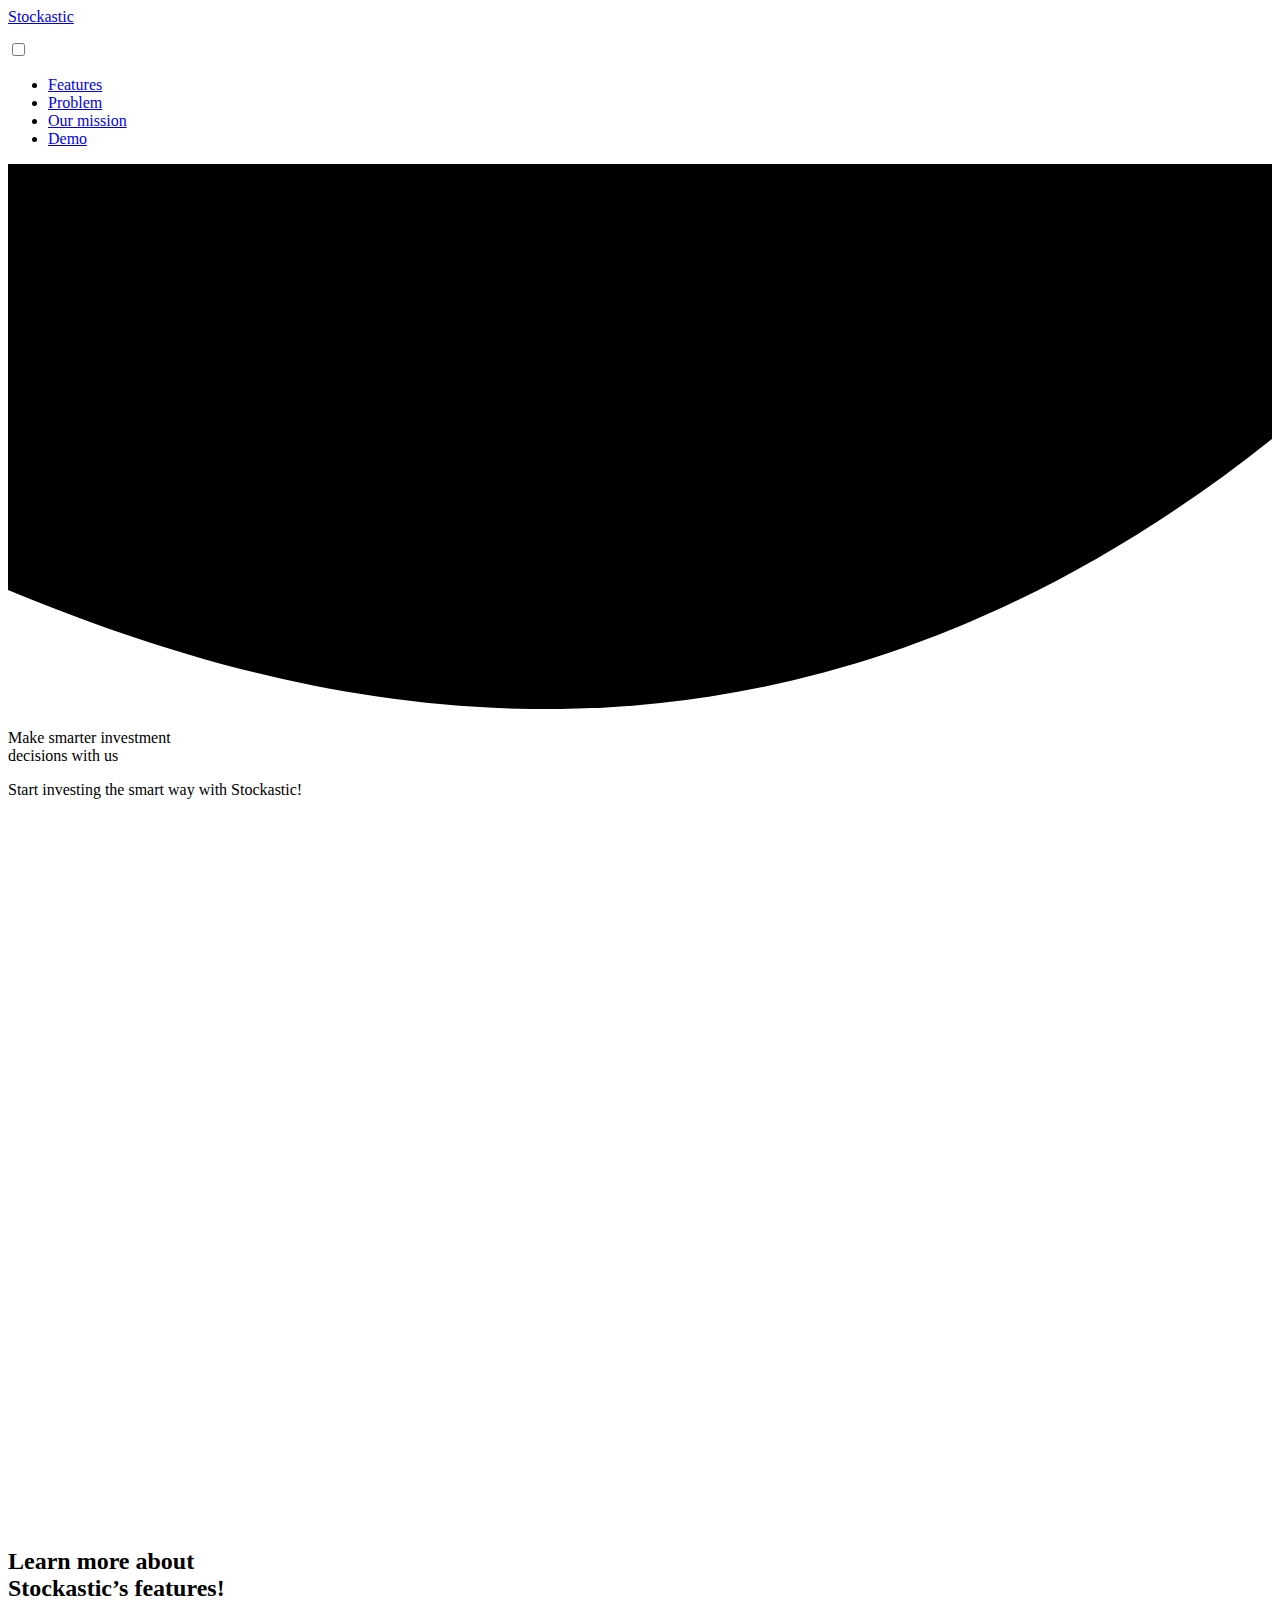
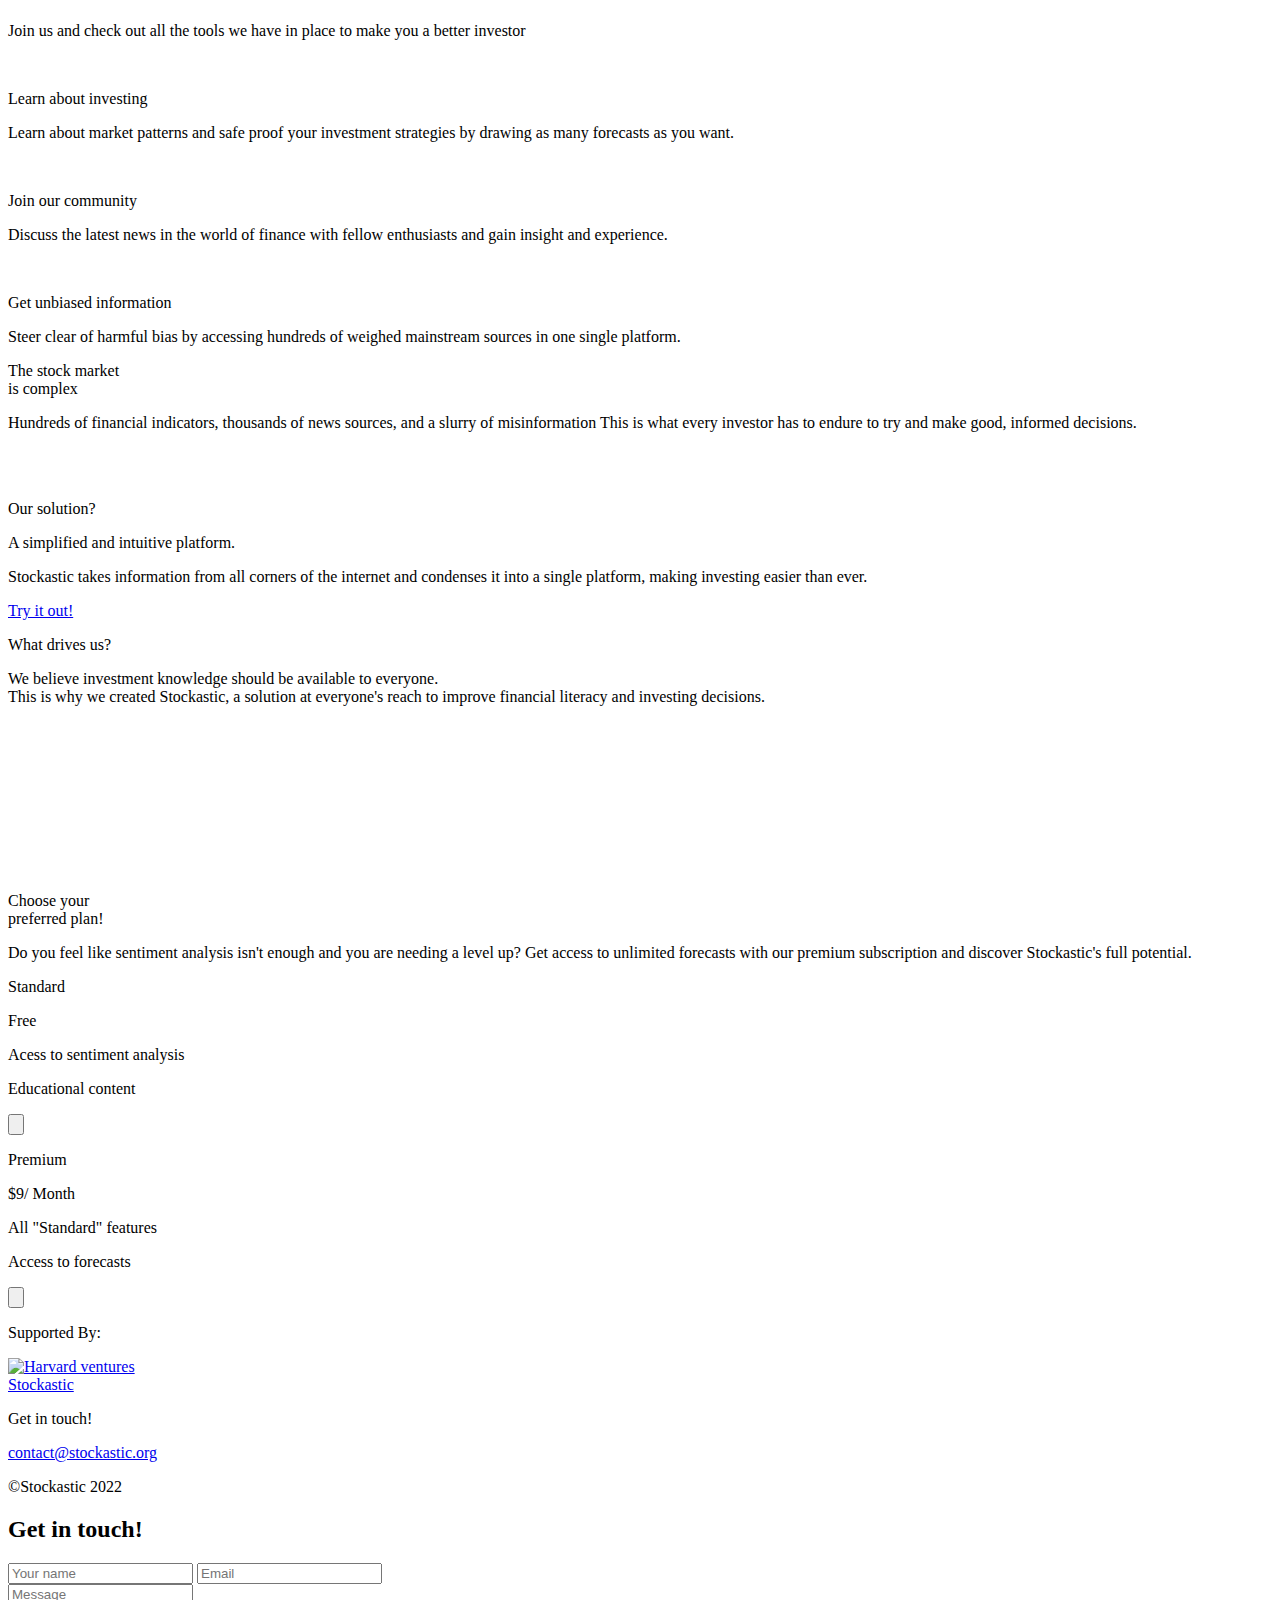
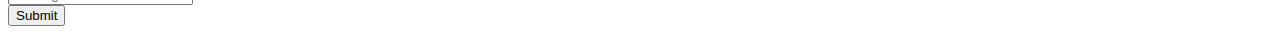
==== index.html @ c7a53437 ":)" ====
<!DOCTYPE html>
<html lang="en">

<head>
    <meta charset="UTF-8">
    <meta http-equiv="X-UA-Compatible" content="IE=edge">
    <meta name="viewport" content="width=device-width, initial-scale=1.0">
    <meta name="viewport" content="width=device-width, initial-scale=1">
    <title>Stockastic - Home</title>
    <link rel="shortcut icon" href="fav.png.png" type="image/x-icon">
    <link rel="stylesheet" href="landingpage.css">
    <link rel="preconnect" href="https://fonts.googleapis.com" />
    <link rel="preconnect" href="https://fonts.gstatic.com" crossorigin />
    <link href="https://fonts.googleapis.com/css2?family=Montserrat:wght@500&display=swap" rel="stylesheet" />
    <link rel="preconnect" href="https://fonts.googleapis.com">
    <link rel="preconnect" href="https://fonts.gstatic.com" crossorigin>
    <link
        href="https://fonts.googleapis.com/css2?family=Montserrat:wght@500&family=Roboto&family=Roboto+Slab:wght@300;400&display=swap"
        rel="stylesheet">
    <link rel="stylesheet" href="https://cdnjs.cloudflare.com/ajax/libs/animate.css/4.1.1/animate.min.css" />
    <link rel="preconnect" href="https://fonts.googleapis.com">
    <link rel="preconnect" href="https://fonts.gstatic.com" crossorigin>
    <link href="https://fonts.googleapis.com/css2?family=Montserrat:wght@200;300;400;500;600;700;800;900&display=swap"
        rel="stylesheet">
</head>

<body>
    <div class="container">
        <section class="first-page" id="first-page">
            <div id="particles-js"></div>
            <nav id="navbar">
                <div class="logo">
                    <div class="logoimg"></div>
                    <a href="#first-page" class="logo">Stockastic</a>
                </div>
                <input type="checkbox" id="click" />
                <label for="click" class="menu-btn">
                    <i class="menu-icon" onclick="RotateClass()" id="menu-icon-id">
                        <svg width="37" height="30" viewBox="0 0 37 30" fill="none" xmlns="http://www.w3.org/2000/svg">
                            <path d="M3 3H34" stroke="var(--neutral-color)" stroke-width="5" stroke-linecap="round" />
                            <path d="M3 15H34" stroke="var(--neutral-color)" stroke-width="5" stroke-linecap="round" />
                            <path d="M3 27H34" stroke="var(--neutral-color)" stroke-width="5" stroke-linecap="round" />
                        </svg>
                    </i>
                </label>
                <ul>
                    <li><a href="#scroll-to">Features</a></li>
                    <li><a href="#problem-scroll">Problem</a></li>
                    <li><a href="#mission-scroll">Our mission</a></li>
                    <li><a id="get-started-btn" href="http://stockastic.herokuapp.com/">Demo</a></li>
                </ul>
            </nav>
            <div class="svg-bg">
                <svg width="100%" height="100%" viewBox="0 0 1920 828" fill="none" xmlns="http://www.w3.org/2000/svg">
                    <path d="M0 647.029C424 822.353 1150.4 1030.63 1920 417.582V0L0 0V647.029Z"
                        fill="url(#paint0_radial_173_40)" />
                    <defs>
                        <radialGradient id="paint0_radial_173_40" cx="0" cy="0" r="1" gradientUnits="userSpaceOnUse"
                            gradientTransform="translate(921 288.787) rotate(-90) scale(209.99 720.897)">
                            <stop stop-color="var(--gradient-color-light)" />
                            <stop offset="1" stop-color="var(--gradient-color-dark)" />
                        </radialGradient>
                    </defs>
                </svg>
            </div>
            <div class="content-container">

                <div class="midtext-container">
                    <p id="title-first" class="animate__fadeInDown">
                        Make smarter investment
                        <br>
                        decisions with us
                    </p>
                    <p id="subtitle-first" class="animate__fadeInUp">Start investing the smart way with
                        Stockastic!</p>
                </div>
                <a href="#scroll-to">
                    <svg id="down-arrow-svg" viewBox="0 0 41 23" fill="none" xmlns="http://www.w3.org/2000/svg">
                        <path d="M3 3L20.5 20L38 3" stroke="var(--neutral-color)" stroke-width="6"
                            stroke-linecap="round" stroke-linejoin="round" />
                    </svg>

                </a>
            </div>
        </section>
        <section class="feature-section margin" id="scroll-to">
            <div class="feature-first-text">
                <h2 class="blue-title" id="feature-title">Learn more about <br>
                    Stockastic’s features!</h2>
                <p class="feature-subtext">Join us and check out all the tools we have in place to make you a better
                    investor</p>
            </div>
            <div class="feature-container">
                <div class="feature-item left" id="learn-investing">
                    <div class="feature-image">
                        <img src="investing-icon.png" alt="" srcset="">
                    </div>
                    <div class="feature-item-text">
                        <p class="feature-item-title">Learn about investing</p>
                        <p class="feature-item-subtext">Learn about market patterns and safe proof your investment
                            strategies by drawing as many forecasts as you want.</p>
                    </div>
                </div>
                <div class="feature-item center" id="join-community">
                    <div class="feature-image"> <img src="community-icon.png" alt="" srcset="">
                    </div>
                    <div class="feature-item-text">
                        <p class="feature-item-title">Join our community</p>
                        <p class="feature-item-subtext">Discuss the latest news in the
                            world of finance with fellow
                            enthusiasts and gain insight and
                            experience.</p>
                    </div>
                </div>
                <div class="feature-item right" id="get-info">
                    <div class="feature-image">
                        <img src="info-icon.png" alt="" srcset="">
                    </div>
                    <div class="feature-item-text">
                        <p class="feature-item-title">Get unbiased information</p>
                        <p class="feature-item-subtext">Steer clear of harmful bias by accessing hundreds of
                            weighed
                            mainstream
                            sources in one single platform.</p>
                    </div>
                </div>
            </div>

        </section>
        <section class="problem-section" id="problem-scroll">
            <div class="problem-content margin">
                <div class="problem-left-container">
                    <p class="white-title" id="problem-title">The stock market <br>
                        is complex</p>
                    <p class="gray-text" id="problem-subtext">
                        Hundreds of financial indicators, thousands of news sources, and a <span
                            class="light-highlight">slurry of misinformation</span>
                        This
                        is what every <span class="light-highlight">investor has to endure</span> to try and make good,
                        informed decisions.
                    </p>
                </div>
                <img src="trading-dark.png" class="problem-image" alt="" srcset="">

            </div>
        </section>
        <section class="solution-section margin">
            <img src="news-grid.png" class="problem-image" alt="" srcset="">
            <div class="solution-text-container">
                <p class="our-solution">Our solution?</p>
                <p class="blue-title" id="solution-title">A simplified and intuitive platform.</p>
                <p class="gray-text" id="solution-text">Stockastic takes information from all corners of the internet
                    and condenses it into
                    a <span class="dark-highlight">single platform</span>, making investing <span
                        class="dark-highlight">easier than ever</span>.</p>
                <a href="https://www.youtube.com/" class="try-it-btn">Try it out!</a>
            </div>

        </section>
        <section class="what-drives-section " id="mission-scroll">
            <div class="what-drives-container margin">
                <div class="what-drives-text">
                    <p class="white-title" id="what-drives-title">What drives us?</p>
                    <p class="gray-text" id="what-drives-text">We believe investment <span
                            class="light-highlight">knowledge</span> should be <span class="light-highlight">available
                            to
                            everyone</span>. <br> This is why we created <span
                            class="light-highlight">Stockastic</span>, a
                        solution at
                        everyone's reach to <span class="light-highlight">improve financial literacy</span> and <span
                            class="light-highlight">investing decisions</span>.
                    </p>
                </div>
                <video autoplay muted loop id="rocket-vid">
                    <source src="rocket-render.webm" type="video/webm" />
                </video>
            </div>

        </section>
        <section class="pricing-section margin">
            <div class="pricing-text-container">
                <p class="blue-title" id="pricing-title">Choose your <br> preferred plan!</p>
                <p class="gray-text" id="pricing-text">
                    Do you feel like sentiment analysis isn't enough and you are needing a level up? Get access to
                    unlimited forecasts with our premium subscription and discover Stockastic's full potential.
                </p>
            </div>
            <div class="price-card-container">
                <div class="price-card">
                    <p class="price-plan">Standard</p>
                    <p class="price-box">Free</p>
                    <div class="price-list">
                        <p>Acess to sentiment analysis</p>
                        <p>Educational content</p>
                    </div>
                    <button class="pricing-button" href="#">
                        <svg id="down-arrow-price" viewBox="0 0 191 191" fill="none" xmlns="http://www.w3.org/2000/svg">
                            <circle cx="95.5" cy="95.5" r="95.5" />
                            <path d="M156 78L95.5 138L35 78" stroke-width="25" stroke-linecap="round"
                                stroke-linejoin="round" />
                        </svg>
                    </button>
                </div>
                <div class="price-card">
                    <p class="price-plan">Premium</p>
                    <p class="price-box">$9/ Month</p>
                    <div class="price-list">
                        <p>All "Standard" features</p>
                        <p>Access to forecasts</p>
                    </div>
                    <button class="pricing-button" href="#">
                        <svg id="down-arrow-price" viewBox="0 0 191 191" fill="none" xmlns="http://www.w3.org/2000/svg">
                            <circle cx="95.5" cy="95.5" r="95.5" />
                            <path d="M156 78L95.5 138L35 78" stroke-width="25" stroke-linecap="round"
                                stroke-linejoin="round" />
                        </svg>
                    </button>
                </div>
            </div>

        </section>
        <section class="supported-by-section margin">
            <p class="supported-by">Supported By:</p>

            <a href="https://www.harvardventures.org/"><img class="harvard-logo" src="harvard-ventures.png"
                    alt="Harvard ventures">
            </a>
        </section>
        <footer>
            <div class="footer" id="footer">
                <div class="text-container-footer">
                    <div class="logo">
                        <div class="logoimg"></div>
                        <a href="#first-page" id="footer-logo" class="logo">Stockastic</a>
                    </div>
                    <div class="subcontainers-footer">
                        <p class="title-footer">Get in touch!</p>
                        <p></p>
                        <a href="mailto:contact@" class="link-footer"><span class="darker"><i
                                    class="fa-solid fa-envelope"></i></span>
                            contact@stockastic.org</a>
                    </div>
                    <p class="terms-conditions">©Stockastic 2022</p>
                </div>
                <form action="https://sheetdb.io/api/v1/4o4zlrz0gdlgm" method="post" id="sheetdb-form">
                    <div class="container-form margin">
                        <h2 class="form-contact">Get in touch!</h2>
                        <div class="clearfix">
                            <input type="text" placeholder="Your name" name="data[name]" required>
                            <input type="text" placeholder="Email" name="data[email]" required>
                        </div>
                        <input type="text" placeholder="Message" name="data[message]" required>


                        <div class="clearfix">
                            <button type="submit" class="signupbtn">Submit</button>
                        </div>
                    </div>
                </form>

            </div>
        </footer>
    </div>
    <script src="script.js"></script>
    <script src="particles.js"></script>
    <script src="app.js"></script>
</body>

</html>
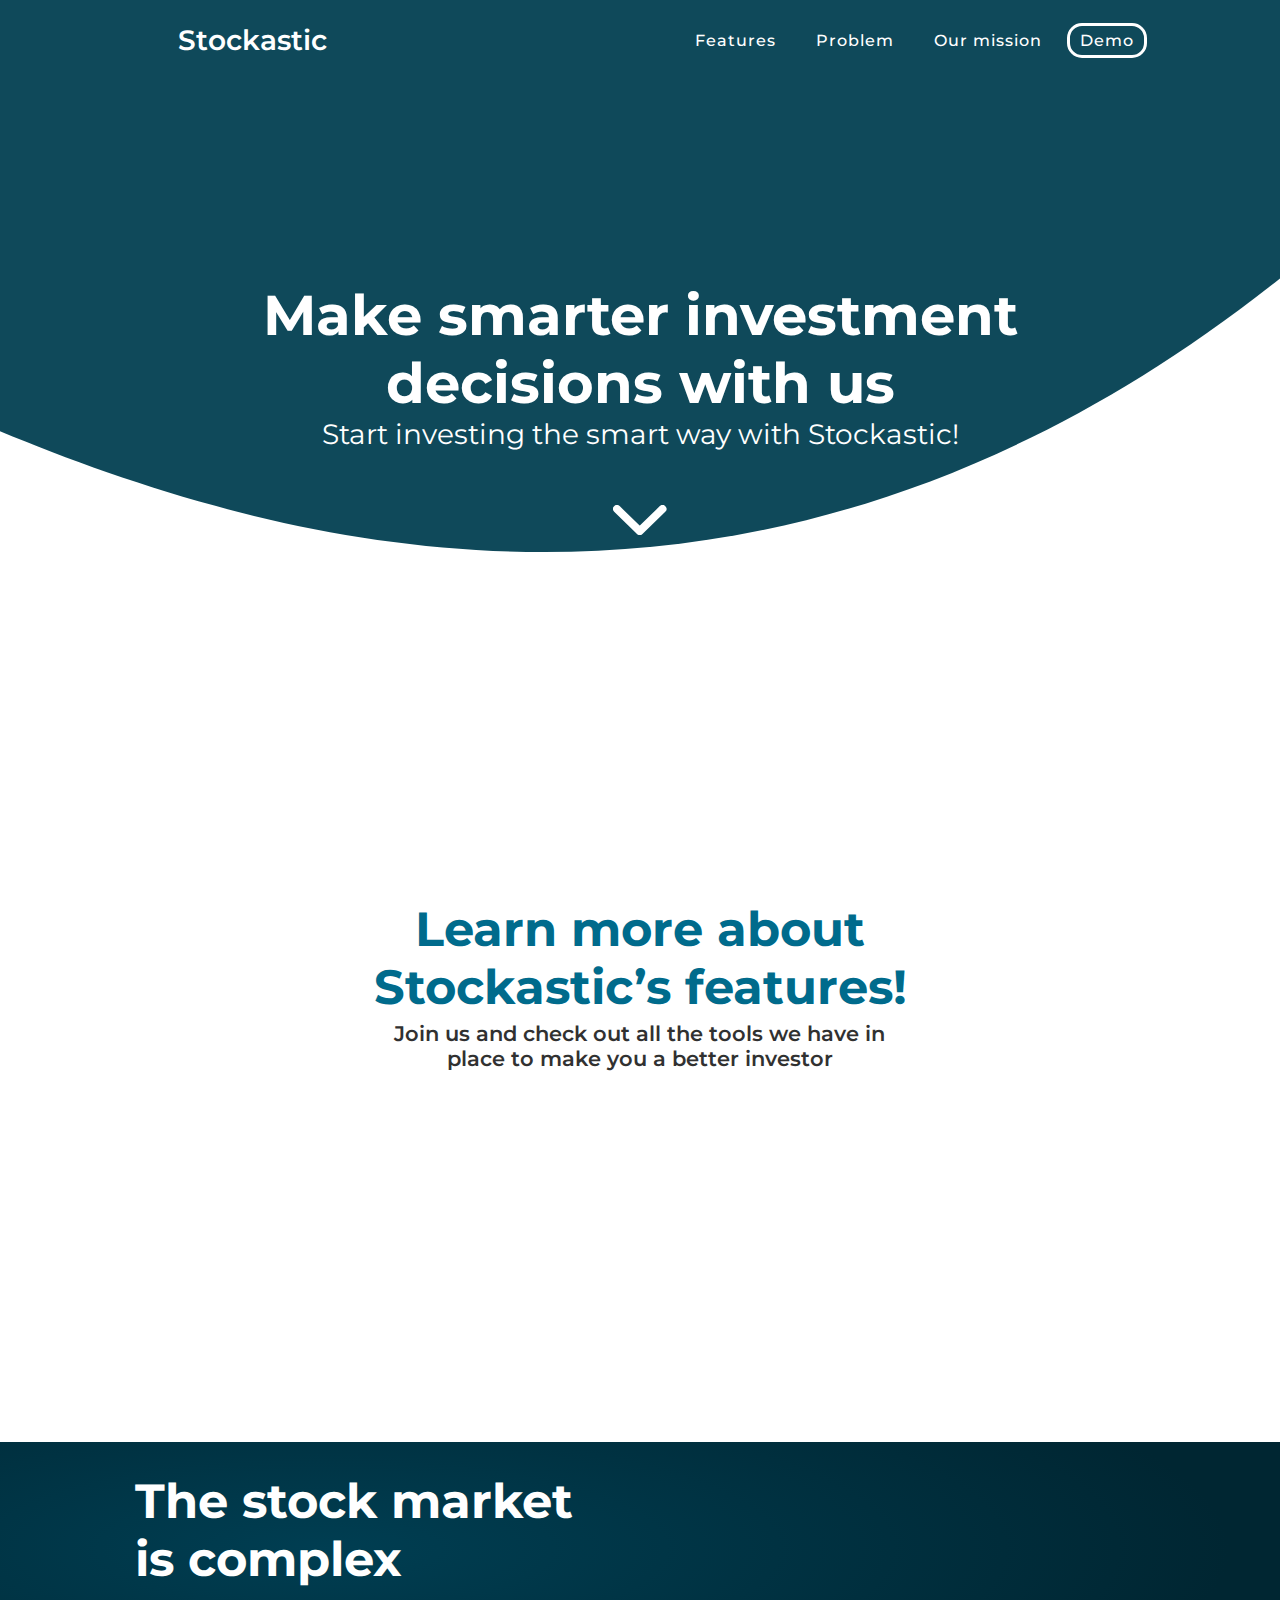
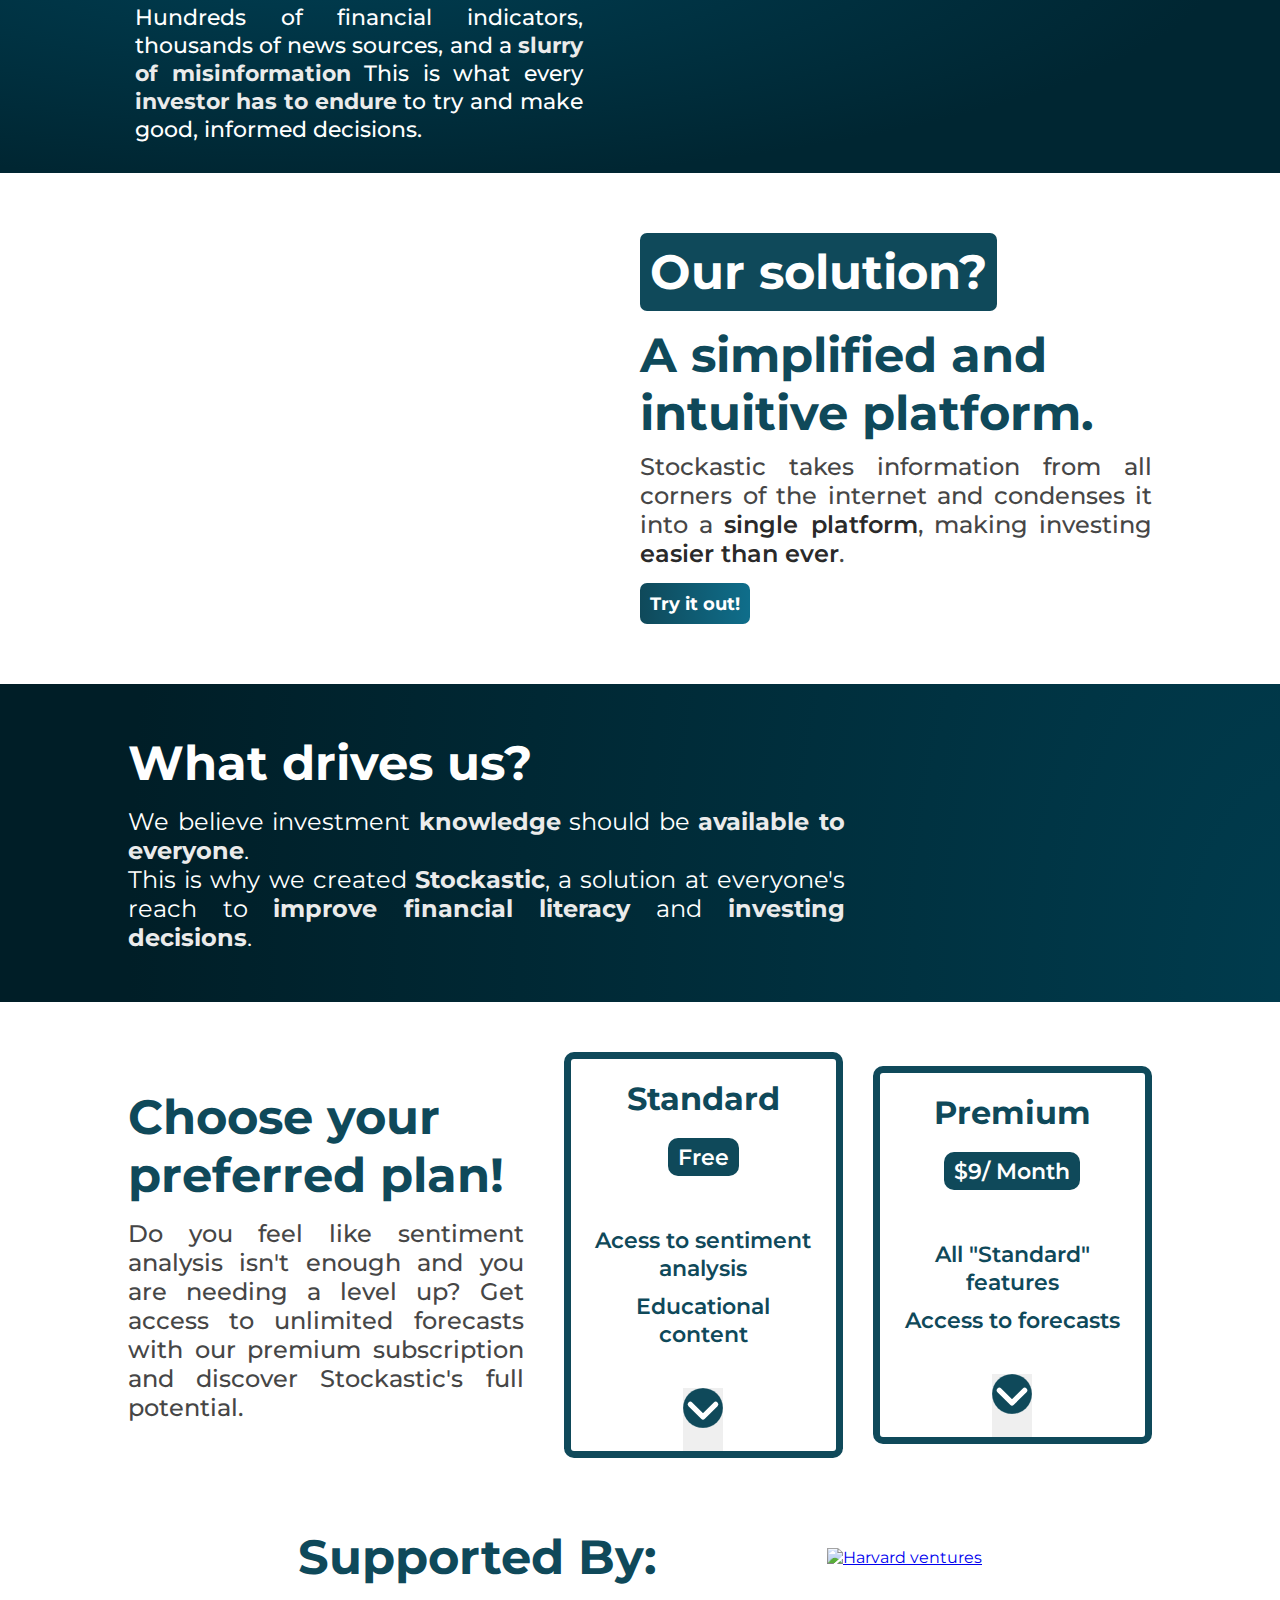
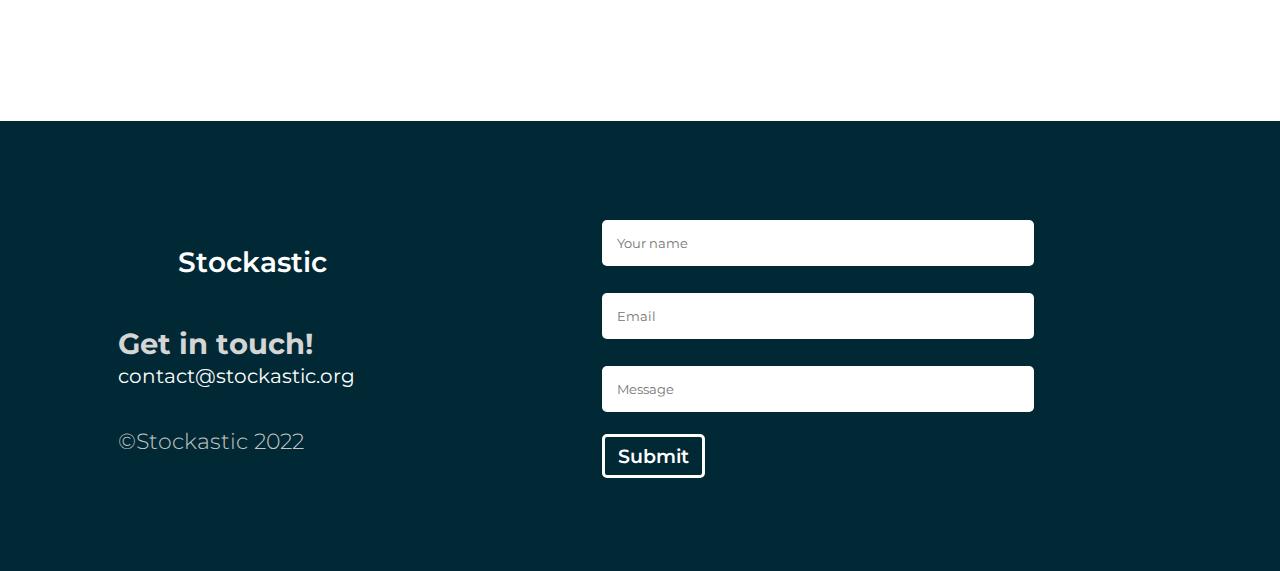
==== commit 287ac9c2: "index change" ====
--- a/index.html
+++ b/index.html
@@ -1,269 +1,269 @@
-<!DOCTYPE html>
-<html lang="en">
-
-<head>
-    <meta charset="UTF-8">
-    <meta http-equiv="X-UA-Compatible" content="IE=edge">
-    <meta name="viewport" content="width=device-width, initial-scale=1.0">
-    <meta name="viewport" content="width=device-width, initial-scale=1">
-    <title>Stockastic - Home</title>
-    <link rel="shortcut icon" href="fav.png.png" type="image/x-icon">
-    <link rel="stylesheet" href="landingpage.css">
-    <link rel="preconnect" href="https://fonts.googleapis.com" />
-    <link rel="preconnect" href="https://fonts.gstatic.com" crossorigin />
-    <link href="https://fonts.googleapis.com/css2?family=Montserrat:wght@500&display=swap" rel="stylesheet" />
-    <link rel="preconnect" href="https://fonts.googleapis.com">
-    <link rel="preconnect" href="https://fonts.gstatic.com" crossorigin>
-    <link
-        href="https://fonts.googleapis.com/css2?family=Montserrat:wght@500&family=Roboto&family=Roboto+Slab:wght@300;400&display=swap"
-        rel="stylesheet">
-    <link rel="stylesheet" href="https://cdnjs.cloudflare.com/ajax/libs/animate.css/4.1.1/animate.min.css" />
-    <link rel="preconnect" href="https://fonts.googleapis.com">
-    <link rel="preconnect" href="https://fonts.gstatic.com" crossorigin>
-    <link href="https://fonts.googleapis.com/css2?family=Montserrat:wght@200;300;400;500;600;700;800;900&display=swap"
-        rel="stylesheet">
-</head>
-
-<body>
-    <div class="container">
-        <section class="first-page" id="first-page">
-            <div id="particles-js"></div>
-            <nav id="navbar">
-                <div class="logo">
-                    <div class="logoimg"></div>
-                    <a href="#first-page" class="logo">Stockastic</a>
-                </div>
-                <input type="checkbox" id="click" />
-                <label for="click" class="menu-btn">
-                    <i class="menu-icon" onclick="RotateClass()" id="menu-icon-id">
-                        <svg width="37" height="30" viewBox="0 0 37 30" fill="none" xmlns="http://www.w3.org/2000/svg">
-                            <path d="M3 3H34" stroke="var(--neutral-color)" stroke-width="5" stroke-linecap="round" />
-                            <path d="M3 15H34" stroke="var(--neutral-color)" stroke-width="5" stroke-linecap="round" />
-                            <path d="M3 27H34" stroke="var(--neutral-color)" stroke-width="5" stroke-linecap="round" />
-                        </svg>
-                    </i>
-                </label>
-                <ul>
-                    <li><a href="#scroll-to">Features</a></li>
-                    <li><a href="#problem-scroll">Problem</a></li>
-                    <li><a href="#mission-scroll">Our mission</a></li>
-                    <li><a id="get-started-btn" href="http://stockastic.herokuapp.com/">Demo</a></li>
-                </ul>
-            </nav>
-            <div class="svg-bg">
-                <svg width="100%" height="100%" viewBox="0 0 1920 828" fill="none" xmlns="http://www.w3.org/2000/svg">
-                    <path d="M0 647.029C424 822.353 1150.4 1030.63 1920 417.582V0L0 0V647.029Z"
-                        fill="url(#paint0_radial_173_40)" />
-                    <defs>
-                        <radialGradient id="paint0_radial_173_40" cx="0" cy="0" r="1" gradientUnits="userSpaceOnUse"
-                            gradientTransform="translate(921 288.787) rotate(-90) scale(209.99 720.897)">
-                            <stop stop-color="var(--gradient-color-light)" />
-                            <stop offset="1" stop-color="var(--gradient-color-dark)" />
-                        </radialGradient>
-                    </defs>
-                </svg>
-            </div>
-            <div class="content-container">
-
-                <div class="midtext-container">
-                    <p id="title-first" class="animate__fadeInDown">
-                        Make smarter investment
-                        <br>
-                        decisions with us
-                    </p>
-                    <p id="subtitle-first" class="animate__fadeInUp">Start investing the smart way with
-                        Stockastic!</p>
-                </div>
-                <a href="#scroll-to">
-                    <svg id="down-arrow-svg" viewBox="0 0 41 23" fill="none" xmlns="http://www.w3.org/2000/svg">
-                        <path d="M3 3L20.5 20L38 3" stroke="var(--neutral-color)" stroke-width="6"
-                            stroke-linecap="round" stroke-linejoin="round" />
-                    </svg>
-
-                </a>
-            </div>
-        </section>
-        <section class="feature-section margin" id="scroll-to">
-            <div class="feature-first-text">
-                <h2 class="blue-title" id="feature-title">Learn more about <br>
-                    Stockastic’s features!</h2>
-                <p class="feature-subtext">Join us and check out all the tools we have in place to make you a better
-                    investor</p>
-            </div>
-            <div class="feature-container">
-                <div class="feature-item left" id="learn-investing">
-                    <div class="feature-image">
-                        <img src="investing-icon.png" alt="" srcset="">
-                    </div>
-                    <div class="feature-item-text">
-                        <p class="feature-item-title">Learn about investing</p>
-                        <p class="feature-item-subtext">Learn about market patterns and safe proof your investment
-                            strategies by drawing as many forecasts as you want.</p>
-                    </div>
-                </div>
-                <div class="feature-item center" id="join-community">
-                    <div class="feature-image"> <img src="community-icon.png" alt="" srcset="">
-                    </div>
-                    <div class="feature-item-text">
-                        <p class="feature-item-title">Join our community</p>
-                        <p class="feature-item-subtext">Discuss the latest news in the
-                            world of finance with fellow
-                            enthusiasts and gain insight and
-                            experience.</p>
-                    </div>
-                </div>
-                <div class="feature-item right" id="get-info">
-                    <div class="feature-image">
-                        <img src="info-icon.png" alt="" srcset="">
-                    </div>
-                    <div class="feature-item-text">
-                        <p class="feature-item-title">Get unbiased information</p>
-                        <p class="feature-item-subtext">Steer clear of harmful bias by accessing hundreds of
-                            weighed
-                            mainstream
-                            sources in one single platform.</p>
-                    </div>
-                </div>
-            </div>
-
-        </section>
-        <section class="problem-section" id="problem-scroll">
-            <div class="problem-content margin">
-                <div class="problem-left-container">
-                    <p class="white-title" id="problem-title">The stock market <br>
-                        is complex</p>
-                    <p class="gray-text" id="problem-subtext">
-                        Hundreds of financial indicators, thousands of news sources, and a <span
-                            class="light-highlight">slurry of misinformation</span>
-                        This
-                        is what every <span class="light-highlight">investor has to endure</span> to try and make good,
-                        informed decisions.
-                    </p>
-                </div>
-                <img src="trading-dark.png" class="problem-image" alt="" srcset="">
-
-            </div>
-        </section>
-        <section class="solution-section margin">
-            <img src="news-grid.png" class="problem-image" alt="" srcset="">
-            <div class="solution-text-container">
-                <p class="our-solution">Our solution?</p>
-                <p class="blue-title" id="solution-title">A simplified and intuitive platform.</p>
-                <p class="gray-text" id="solution-text">Stockastic takes information from all corners of the internet
-                    and condenses it into
-                    a <span class="dark-highlight">single platform</span>, making investing <span
-                        class="dark-highlight">easier than ever</span>.</p>
-                <a href="https://www.youtube.com/" class="try-it-btn">Try it out!</a>
-            </div>
-
-        </section>
-        <section class="what-drives-section " id="mission-scroll">
-            <div class="what-drives-container margin">
-                <div class="what-drives-text">
-                    <p class="white-title" id="what-drives-title">What drives us?</p>
-                    <p class="gray-text" id="what-drives-text">We believe investment <span
-                            class="light-highlight">knowledge</span> should be <span class="light-highlight">available
-                            to
-                            everyone</span>. <br> This is why we created <span
-                            class="light-highlight">Stockastic</span>, a
-                        solution at
-                        everyone's reach to <span class="light-highlight">improve financial literacy</span> and <span
-                            class="light-highlight">investing decisions</span>.
-                    </p>
-                </div>
-                <video autoplay muted loop id="rocket-vid">
-                    <source src="rocket-render.webm" type="video/webm" />
-                </video>
-            </div>
-
-        </section>
-        <section class="pricing-section margin">
-            <div class="pricing-text-container">
-                <p class="blue-title" id="pricing-title">Choose your <br> preferred plan!</p>
-                <p class="gray-text" id="pricing-text">
-                    Do you feel like sentiment analysis isn't enough and you are needing a level up? Get access to
-                    unlimited forecasts with our premium subscription and discover Stockastic's full potential.
-                </p>
-            </div>
-            <div class="price-card-container">
-                <div class="price-card">
-                    <p class="price-plan">Standard</p>
-                    <p class="price-box">Free</p>
-                    <div class="price-list">
-                        <p>Acess to sentiment analysis</p>
-                        <p>Educational content</p>
-                    </div>
-                    <button class="pricing-button" href="#">
-                        <svg id="down-arrow-price" viewBox="0 0 191 191" fill="none" xmlns="http://www.w3.org/2000/svg">
-                            <circle cx="95.5" cy="95.5" r="95.5" />
-                            <path d="M156 78L95.5 138L35 78" stroke-width="25" stroke-linecap="round"
-                                stroke-linejoin="round" />
-                        </svg>
-                    </button>
-                </div>
-                <div class="price-card">
-                    <p class="price-plan">Premium</p>
-                    <p class="price-box">$9/ Month</p>
-                    <div class="price-list">
-                        <p>All "Standard" features</p>
-                        <p>Access to forecasts</p>
-                    </div>
-                    <button class="pricing-button" href="#">
-                        <svg id="down-arrow-price" viewBox="0 0 191 191" fill="none" xmlns="http://www.w3.org/2000/svg">
-                            <circle cx="95.5" cy="95.5" r="95.5" />
-                            <path d="M156 78L95.5 138L35 78" stroke-width="25" stroke-linecap="round"
-                                stroke-linejoin="round" />
-                        </svg>
-                    </button>
-                </div>
-            </div>
-
-        </section>
-        <section class="supported-by-section margin">
-            <p class="supported-by">Supported By:</p>
-
-            <a href="https://www.harvardventures.org/"><img class="harvard-logo" src="harvard-ventures.png"
-                    alt="Harvard ventures">
-            </a>
-        </section>
-        <footer>
-            <div class="footer" id="footer">
-                <div class="text-container-footer">
-                    <div class="logo">
-                        <div class="logoimg"></div>
-                        <a href="#first-page" id="footer-logo" class="logo">Stockastic</a>
-                    </div>
-                    <div class="subcontainers-footer">
-                        <p class="title-footer">Get in touch!</p>
-                        <p></p>
-                        <a href="mailto:contact@" class="link-footer"><span class="darker"><i
-                                    class="fa-solid fa-envelope"></i></span>
-                            contact@stockastic.org</a>
-                    </div>
-                    <p class="terms-conditions">©Stockastic 2022</p>
-                </div>
-                <form action="https://sheetdb.io/api/v1/4o4zlrz0gdlgm" method="post" id="sheetdb-form">
-                    <div class="container-form margin">
-                        <h2 class="form-contact">Get in touch!</h2>
-                        <div class="clearfix">
-                            <input type="text" placeholder="Your name" name="data[name]" required>
-                            <input type="text" placeholder="Email" name="data[email]" required>
-                        </div>
-                        <input type="text" placeholder="Message" name="data[message]" required>
-
-
-                        <div class="clearfix">
-                            <button type="submit" class="signupbtn">Submit</button>
-                        </div>
-                    </div>
-                </form>
-
-            </div>
-        </footer>
-    </div>
-    <script src="script.js"></script>
-    <script src="particles.js"></script>
-    <script src="app.js"></script>
-</body>
-
-</html>
+<!DOCTYPE html>
+<html lang="en">
+
+<head>
+    <meta charset="UTF-8">
+    <meta http-equiv="X-UA-Compatible" content="IE=edge">
+    <meta name="viewport" content="width=device-width, initial-scale=1.0">
+    <meta name="viewport" content="width=device-width, initial-scale=1">
+    <title>Stockastic - Home</title>
+    <link rel="shortcut icon" href="fav.png.png" type="image/x-icon">
+    <link rel="stylesheet" href="landingpage.css">
+    <link rel="preconnect" href="https://fonts.googleapis.com" />
+    <link rel="preconnect" href="https://fonts.gstatic.com" crossorigin />
+    <link href="https://fonts.googleapis.com/css2?family=Montserrat:wght@500&display=swap" rel="stylesheet" />
+    <link rel="preconnect" href="https://fonts.googleapis.com">
+    <link rel="preconnect" href="https://fonts.gstatic.com" crossorigin>
+    <link
+        href="https://fonts.googleapis.com/css2?family=Montserrat:wght@500&family=Roboto&family=Roboto+Slab:wght@300;400&display=swap"
+        rel="stylesheet">
+    <link rel="stylesheet" href="https://cdnjs.cloudflare.com/ajax/libs/animate.css/4.1.1/animate.min.css" />
+    <link rel="preconnect" href="https://fonts.googleapis.com">
+    <link rel="preconnect" href="https://fonts.gstatic.com" crossorigin>
+    <link href="https://fonts.googleapis.com/css2?family=Montserrat:wght@200;300;400;500;600;700;800;900&display=swap"
+        rel="stylesheet">
+</head>
+
+<body>
+    <div class="container">
+        <section class="first-page" id="first-page">
+            <div id="particles-js"></div>
+            <nav id="navbar">
+                <div class="logo">
+                    <div class="logoimg"></div>
+                    <a href="#first-page" class="logo">Stockastic</a>
+                </div>
+                <input type="checkbox" id="click" />
+                <label for="click" class="menu-btn">
+                    <i class="menu-icon" onclick="RotateClass()" id="menu-icon-id">
+                        <svg width="37" height="30" viewBox="0 0 37 30" fill="none" xmlns="http://www.w3.org/2000/svg">
+                            <path d="M3 3H34" stroke="var(--neutral-color)" stroke-width="5" stroke-linecap="round" />
+                            <path d="M3 15H34" stroke="var(--neutral-color)" stroke-width="5" stroke-linecap="round" />
+                            <path d="M3 27H34" stroke="var(--neutral-color)" stroke-width="5" stroke-linecap="round" />
+                        </svg>
+                    </i>
+                </label>
+                <ul>
+                    <li><a href="#scroll-to">Features</a></li>
+                    <li><a href="#problem-scroll">Problem</a></li>
+                    <li><a href="#mission-scroll">Our mission</a></li>
+                    <li><a id="get-started-btn" href="http://stockastic.herokuapp.com/">Demo</a></li>
+                </ul>
+            </nav>
+            <div class="svg-bg">
+                <svg width="100%" height="100%" viewBox="0 0 1920 828" fill="none" xmlns="http://www.w3.org/2000/svg">
+                    <path d="M0 647.029C424 822.353 1150.4 1030.63 1920 417.582V0L0 0V647.029Z"
+                        fill="url(#paint0_radial_173_40)" />
+                    <defs>
+                        <radialGradient id="paint0_radial_173_40" cx="0" cy="0" r="1" gradientUnits="userSpaceOnUse"
+                            gradientTransform="translate(921 288.787) rotate(-90) scale(209.99 720.897)">
+                            <stop stop-color="var(--gradient-color-light)" />
+                            <stop offset="1" stop-color="var(--gradient-color-dark)" />
+                        </radialGradient>
+                    </defs>
+                </svg>
+            </div>
+            <div class="content-container">
+
+                <div class="midtext-container">
+                    <p id="title-first" class="animate__fadeInDown">
+                        Make smarter investment
+                        <br>
+                        decisions with us
+                    </p>
+                    <p id="subtitle-first" class="animate__fadeInUp">Start investing the smart way with
+                        Stockastic!</p>
+                </div>
+                <a href="#scroll-to">
+                    <svg id="down-arrow-svg" viewBox="0 0 41 23" fill="none" xmlns="http://www.w3.org/2000/svg">
+                        <path d="M3 3L20.5 20L38 3" stroke="var(--neutral-color)" stroke-width="6"
+                            stroke-linecap="round" stroke-linejoin="round" />
+                    </svg>
+
+                </a>
+            </div>
+        </section>
+        <section class="feature-section margin" id="scroll-to">
+            <div class="feature-first-text">
+                <h2 class="blue-title" id="feature-title">Learn more about <br>
+                    Stockastic’s features!</h2>
+                <p class="feature-subtext">Join us and check out all the tools we have in place to make you a better
+                    investor</p>
+            </div>
+            <div class="feature-container">
+                <div class="feature-item left" id="learn-investing">
+                    <div class="feature-image">
+                        <img src="investing-icon.png" alt="" srcset="">
+                    </div>
+                    <div class="feature-item-text">
+                        <p class="feature-item-title">Learn about investing</p>
+                        <p class="feature-item-subtext">Learn about market patterns and safe proof your investment
+                            strategies by drawing as many forecasts as you want.</p>
+                    </div>
+                </div>
+                <div class="feature-item center" id="join-community">
+                    <div class="feature-image"> <img src="community-icon.png" alt="" srcset="">
+                    </div>
+                    <div class="feature-item-text">
+                        <p class="feature-item-title">Join our community</p>
+                        <p class="feature-item-subtext">Discuss the latest news in the
+                            world of finance with fellow
+                            enthusiasts and gain insight and
+                            experience.</p>
+                    </div>
+                </div>
+                <div class="feature-item right" id="get-info">
+                    <div class="feature-image">
+                        <img src="info-icon.png" alt="" srcset="">
+                    </div>
+                    <div class="feature-item-text">
+                        <p class="feature-item-title">Get unbiased information</p>
+                        <p class="feature-item-subtext">Steer clear of harmful bias by accessing hundreds of
+                            weighed
+                            mainstream
+                            sources in one single platform.</p>
+                    </div>
+                </div>
+            </div>
+
+        </section>
+        <section class="problem-section" id="problem-scroll">
+            <div class="problem-content margin">
+                <div class="problem-left-container">
+                    <p class="white-title" id="problem-title">The stock market <br>
+                        is complex</p>
+                    <p class="gray-text" id="problem-subtext">
+                        Hundreds of financial indicators, thousands of news sources, and a <span
+                            class="light-highlight">slurry of misinformation</span>
+                        This
+                        is what every <span class="light-highlight">investor has to endure</span> to try and make good,
+                        informed decisions.
+                    </p>
+                </div>
+                <img src="trading-dark.png" class="problem-image" alt="" srcset="">
+
+            </div>
+        </section>
+        <section class="solution-section margin">
+            <img src="news-grid.png" class="problem-image" alt="" srcset="">
+            <div class="solution-text-container">
+                <p class="our-solution">Our solution?</p>
+                <p class="blue-title" id="solution-title">A simplified and intuitive platform.</p>
+                <p class="gray-text" id="solution-text">Stockastic takes information from all corners of the internet
+                    and condenses it into
+                    a <span class="dark-highlight">single platform</span>, making investing <span
+                        class="dark-highlight">easier than ever</span>.</p>
+                <a href="https://www.youtube.com/" class="try-it-btn">Try it out!</a>
+            </div>
+
+        </section>
+        <section class="what-drives-section " id="mission-scroll">
+            <div class="what-drives-container margin">
+                <div class="what-drives-text">
+                    <p class="white-title" id="what-drives-title">What drives us?</p>
+                    <p class="gray-text" id="what-drives-text">We believe investment <span
+                            class="light-highlight">knowledge</span> should be <span class="light-highlight">available
+                            to
+                            everyone</span>. <br> This is why we created <span
+                            class="light-highlight">Stockastic</span>, a
+                        solution at
+                        everyone's reach to <span class="light-highlight">improve financial literacy</span> and <span
+                            class="light-highlight">investing decisions</span>.
+                    </p>
+                </div>
+                <video autoplay muted loop id="rocket-vid">
+                    <source src="rocket-render.webm" type="video/webm" />
+                </video>
+            </div>
+
+        </section>
+        <section class="pricing-section margin">
+            <div class="pricing-text-container">
+                <p class="blue-title" id="pricing-title">Choose your <br> preferred plan!</p>
+                <p class="gray-text" id="pricing-text">
+                    Do you feel like sentiment analysis isn't enough and you are needing a level up? Get access to
+                    unlimited forecasts with our premium subscription and discover Stockastic's full potential.
+                </p>
+            </div>
+            <div class="price-card-container">
+                <div class="price-card">
+                    <p class="price-plan">Standard</p>
+                    <p class="price-box">Free</p>
+                    <div class="price-list">
+                        <p>Acess to sentiment analysis</p>
+                        <p>Educational content</p>
+                    </div>
+                    <button class="pricing-button" href="#">
+                        <svg id="down-arrow-price" viewBox="0 0 191 191" fill="none" xmlns="http://www.w3.org/2000/svg">
+                            <circle cx="95.5" cy="95.5" r="95.5" />
+                            <path d="M156 78L95.5 138L35 78" stroke-width="25" stroke-linecap="round"
+                                stroke-linejoin="round" />
+                        </svg>
+                    </button>
+                </div>
+                <div class="price-card">
+                    <p class="price-plan">Premium</p>
+                    <p class="price-box">$9/ Month</p>
+                    <div class="price-list">
+                        <p>All "Standard" features</p>
+                        <p>Access to forecasts</p>
+                    </div>
+                    <button class="pricing-button" href="#">
+                        <svg id="down-arrow-price" viewBox="0 0 191 191" fill="none" xmlns="http://www.w3.org/2000/svg">
+                            <circle cx="95.5" cy="95.5" r="95.5" />
+                            <path d="M156 78L95.5 138L35 78" stroke-width="25" stroke-linecap="round"
+                                stroke-linejoin="round" />
+                        </svg>
+                    </button>
+                </div>
+            </div>
+
+        </section>
+        <section class="supported-by-section margin">
+            <p class="supported-by">Supported By:</p>
+
+            <a href="https://www.harvardventures.org/"><img class="harvard-logo" src="harvard-ventures.png"
+                    alt="Harvard ventures">
+            </a>
+        </section>
+        <footer>
+            <div class="footer" id="footer">
+                <div class="text-container-footer">
+                    <div class="logo">
+                        <div class="logoimg"></div>
+                        <a href="#first-page" id="footer-logo" class="logo">Stockastic</a>
+                    </div>
+                    <div class="subcontainers-footer">
+                        <p class="title-footer">Get in touch!</p>
+                        <p></p>
+                        <a href="mailto:contact@" class="link-footer"><span class="darker"><i
+                                    class="fa-solid fa-envelope"></i></span>
+                            contact@stockastic.org</a>
+                    </div>
+                    <p class="terms-conditions">©Stockastic 2022</p>
+                </div>
+                <form action="https://sheetdb.io/api/v1/4o4zlrz0gdlgm" method="post" id="sheetdb-form">
+                    <div class="container-form margin">
+                        <h2 class="form-contact">Get in touch!</h2>
+                        <div class="clearfix">
+                            <input type="text" placeholder="Your name" name="data[name]" required>
+                            <input type="text" placeholder="Email" name="data[email]" required>
+                        </div>
+                        <input type="text" placeholder="Message" name="data[message]" required>
+
+
+                        <div class="clearfix">
+                            <button type="submit" class="signupbtn">Submit</button>
+                        </div>
+                    </div>
+                </form>
+
+            </div>
+        </footer>
+    </div>
+    <script src="script.js"></script>
+    <script src="particles.js"></script>
+    <script src="app.js"></script>
+</body>
+
+</html>--- a/landingpage.css
+++ b/landingpage.css
@@ -0,0 +1,1284 @@
+:root {
+    --neutral-color: #ffff;
+    --text-gray: rgb(49, 49, 49);
+    --darker-color: black;
+    --main-blue: #006b8c;
+    --darker-blue: #0F495A;
+    /*
+    Old Blue = #006b8c;
+    */
+    --transparent-main: #006b8c5b;
+    --transparent-main-two: #008c855b;
+    --hr: #8cadb7;
+    --highlight-blue: #00556e;
+    --menu-blue: #003545;
+    --footer: #012935;
+    --footer-map-fill: #758d9a;
+    --footer-map-border: #5c798a;
+    --gradient-color-light: #0F495A;
+    --gradient-color-dark: #0F495A;
+  }
+  html {
+    scroll-behavior: smooth;
+  }
+  * {
+    margin: 0;
+    padding: 0;
+    box-sizing: border-box;
+    font-family: "Montserrat", sans-serif;
+    text-align: justify;
+  }
+  body {
+    background-color: var(--neutral-color);
+    color: var(--darker-color);
+    overflow-x: hidden;
+  }
+  nav {
+    display: flex;
+    height: 80px;
+    width: 100%;
+    align-items: center;
+    justify-content: space-between;
+    padding: 0 10vw 0 10vw;
+    flex-wrap: wrap;
+    position: absolute;
+    background-color: var(--darker-blue);
+  }
+  .nav-bg {
+    transition: all 1s ease;
+    background-color: var(--darker-blue);
+    font-size: 0.8em;
+    z-index: 50;
+  }
+  #particles-js{
+    z-index: 51;
+
+  }
+  .sticky {
+    position: fixed;
+    top: 0;
+    width: 100%;
+    transition: all 1s ease-in-out;
+    z-index: 500;
+
+  }
+  .sticky + nav {
+    padding-top: 60px;
+  }
+  .logo {
+    color: var(--neutral-color);
+    font-size: 28px;
+    font-weight: 600;
+    display: flex;
+    align-items: center;
+    text-decoration: none;
+    position: relative;
+    margin: 0;
+}
+
+.logo>a:after {    
+background: none repeat scroll 0 0 transparent;
+bottom: 0;
+content: "";
+display: block;
+height: 2px;
+left: 50%;
+position: absolute;
+background: var(--neutral-color);
+transition: width 0.3s ease 0s, left 0.3s ease 0s;
+width: 0;
+}
+.logo>a:hover:after { 
+width: 100%; 
+left: 0; 
+}
+  .logoimg {
+    background-image: url(logo-new.png);
+    background-size: contain;
+    background-repeat: no-repeat;
+    background-position: center;
+    height: 50px;
+    width: 50px;
+    margin: 0;
+    padding: 0;
+  }
+  #get-started-btn {
+    border: 3px solid var(--neutral-color);
+    border-radius: 15px;
+    background: var(--neutral-color);
+    padding: 5px;
+    padding-left: 10px;
+    padding-right: 10px;
+    color: var(--neutral-color);
+    background: var(--darker-blue);
+  }
+  #get-started-btn:hover {
+    color: var(--darker-blue);
+    background: var(--neutral-color);
+  }
+  #get-started-btn:after{
+    width:0; 
+  }
+  nav ul {
+    display: flex;
+    flex-wrap: wrap;
+    list-style: none;
+    z-index: 300;
+  }
+  nav ul li {
+    margin: 0 5px;
+    z-index: 300;
+  }
+  nav ul li a {
+    color: var(--neutral-color);
+    text-decoration: none;
+    font-size: 16px;
+    font-weight: 500;
+    padding: 8px 15px;
+    border-radius: 5px;
+    letter-spacing: 1px;
+    transition: all 0.3s ease;
+    z-index: 30;
+    display: inline-block;
+    position: relative;
+  }
+
+  nav ul li a:after {    
+  background: none repeat scroll 0 0 transparent;
+  bottom: 0;
+  content: "";
+  display: block;
+  height: 2px;
+  left: 50%;
+  position: absolute;
+  background: var(--neutral-color);
+  transition: width 0.3s ease 0s, left 0.3s ease 0s;
+  width: 0;
+}
+nav ul li a:hover:after { 
+  width: 100%; 
+  left: 0; 
+}
+  nav .menu-btn i {
+    color: var(--neutral-color);
+    font-size: 22px;
+    cursor: pointer;
+    
+    display: none;
+    padding: 0;
+    margin: 0;
+  }
+  .menu-icon {
+    padding: 0;
+    margin: 0;
+    transition: all 0.3s ease-in-out;
+    z-index: 500;
+  }
+  .rotate {
+    transition: all 0.3s ease-in-out;
+    transform: rotate(90deg);
+    z-index: 500;
+  }
+  label{
+    z-index: 400;
+  }
+  input[type="checkbox"] {
+    display: none;
+  }
+  @media (max-width: 1000px) {
+    nav {
+      padding: 0 40px 0 50px;
+    }
+  }
+  @media (max-width: 920px) {
+    nav .menu-btn i {
+      display: block;
+      z-index: 400;
+    }
+    #click:checked ~ .menu-btn i:before {
+      content: "";
+      
+    }
+    nav ul {
+      position: fixed;
+      top: 80px;
+      right: -100%;
+      background: var(--darker-blue);
+      height: fit-content;
+      width: 100%;
+      text-align: center;
+      display: block;
+      transition: all 0.3s ease;
+    }
+    #get-started-btn {
+      border: 7px solid var(--neutral-color);
+      border-radius: 15px;
+      background: transparent;
+      width: fit-content;
+      color: var(--neutral-color);
+      text-align: center;
+      
+    }
+  
+    #click:checked ~ ul {
+      right: 0;
+    }
+    nav ul li {
+      width: 100%;
+      margin: 40px 0;
+      display: flex;
+      justify-content: center;
+      
+    }
+    nav ul li a {
+      width: fit-content;
+      margin-right: -100%;
+      display: block;
+      text-align: center;
+      font-size: 20px;
+      transition: 0.6s cubic-bezier(0.68, -0.55, 0.265, 1.55);
+    }
+    #click:checked ~ ul li a {
+      margin-right: 0px;
+    }
+    nav ul li a.active,
+    nav ul li a:hover {
+      width: fit-content;
+      transition-delay: -0.5s;
+      font-weight: 500;
+    }
+  }
+
+
+
+
+
+
+
+
+  /**************** GENERAL CLASSES ********************/
+
+  .blue-title{
+      color: var(--darker-blue);
+      text-align: center;
+      font-size: 2em;
+      font-weight: 700;
+
+  }
+  .white-title{
+      color: var(--neutral-color);
+      text-align: center;
+      font-size: 2em;
+      font-weight: 700;
+    }
+    
+    .dark-gray-text {
+      color: var(--text-gray);
+    }
+    
+    .dark-highlight{  
+    font-weight: 600;
+    color: rgb(42, 42, 42);
+  }
+    .light-highlight{  
+    font-weight: 700;
+    color: rgb(235, 235, 235);
+  }
+
+  .margin{
+    margin: 0 10vw 0 10vw;  
+  }
+
+  #particles-js {
+    z-index: 4;
+    position: absolute;
+    width: 100%;
+    height: 100%;
+  }
+  .animate__fadeInUp,.animate__fadeInDown,.animate__fadeInLeft,.animate__fadeInRight{
+    animation-duration: .7s;
+    opacity: 1;
+  }
+  .light{
+    font-weight: 200;
+  }
+  .medium{
+    font-weight: 400;
+  }
+  .bold{
+    font-weight: 900;
+  }
+  #scroll-to,#problem-scroll,#mission-scroll{
+    scroll-margin-top: 80px;
+  }
+  #scroll-to{
+    scroll-margin-top: 100px;
+  }
+
+
+  @keyframes leftAnim {
+    0% {
+      opacity: 0;
+      transform: translateX(-30rem);
+    }
+    100% {
+      opacity: 1;
+      transform: scale(1);
+    }
+  }
+  
+  @keyframes rightAnim {
+    0% {
+      opacity: 0;
+      transform: translateX(30rem);
+    }
+    100% {
+      opacity: 1;
+      transform: scale(1) rotate(0deg);
+    }
+  }
+
+ /*******************************************************/
+
+
+
+
+
+
+
+
+
+
+
+ .content {
+    position: absolute;
+    top: 50%;
+    left: 50%;
+    transform: translate(-50%, -50%);
+    text-align: center;
+    z-index: -1;
+    width: 100%;
+    padding: 0 30px;
+    color: #8c00ff;
+  }
+  .content div {
+    font-size: 40px;
+    font-weight: 700;
+  }
+  
+  .first-page {
+    height: 100vh;
+    position: relative;
+    display: block;
+  }
+  
+  .svg-bg {
+    margin: 0;
+    position: absolute;
+    width: 100%;
+    top: 0;
+    z-index: -5;
+    overflow: hidden;
+  }
+  .svg-bg > svg {
+    width: 100%;
+  }
+  
+  .content-container {
+    width: 100%;
+    height: 80%;
+    position: absolute;
+    display: flex;
+    flex-direction: column;
+    justify-content: center;
+    align-items: center;
+    gap: 6vh;
+    margin-top: 50px;
+  }
+  
+  .midtext-container {
+    display: flex;
+    flex-direction: column;
+    text-align: center;
+    font-size: 3.5em;
+    color: var(--neutral-color);
+    font-weight: 700;
+  }
+  #title-first{
+  text-align: center;
+
+  }
+#subtitle-first{
+    font-size: 0.5em;
+    font-weight: 400;
+    text-align: center;
+
+
+}
+a{
+  z-index: 30;
+}
+#down-arrow-svg{
+  height: 30px;
+  fill: transparent;
+  stroke: var(--darker-blue);
+  transition: 0.70s;
+  z-index: 30;
+}
+.down-arrow-btn{
+  background: none;
+  border: none;
+  padding: 0;
+  margin: 0;
+  display: block;
+  z-index: 32;
+
+}
+#down-arrow-svg:hover{
+  cursor: pointer;
+  transition: 0.70s;
+  transition: 0.70s;
+  transform: rotate(360deg);
+  fill: var(--darker-blue);
+  stroke: var(--neutral-color);
+  
+}
+#down-arrow-svg:active{
+  fill: var(--darker-blue);
+  stroke: var(--neutral-color);
+  transition: 0.70s;
+  transform: rotate(-360deg);
+}
+
+
+
+  @media (max-width: 920px) {
+    .first-page {
+      height: 80vh;
+      position: relative;
+      display: block;
+    }
+  
+    .midtext-container {
+      margin-top: 100px;
+      font-size: 1.9em;
+      color: var(--neutral-color);
+      margin-left: 20px;
+      margin-right: 20px;
+    }
+    .content-container {
+      width: 100%;
+      height: 60%;
+      position: absolute;
+      display: flex;
+      flex-direction: column;
+      justify-content: center;
+      align-items: center;
+      gap: 6vh;
+    }
+    .stat-info {
+      font-size: 1em;
+    }
+    .first-page {
+      height: 500px;
+    }
+ 
+  }
+  /*************   SVG BG *************/
+  
+  @media (max-width: 1200px) {
+    .svg-bg > svg {
+      width: 120%;
+    }
+  }
+
+  @media (max-width: 900px) {
+    .svg-bg > svg {
+      width: 120%;
+    }
+  }
+  @media (max-width: 700px) {
+    .svg-bg > svg {
+      width: 170%;
+    }
+  }
+  @media (max-width: 560px) {
+    .svg-bg > svg {
+      width: 240%;
+    }
+  }
+  @media (max-width: 420px) {
+    .svg-bg > svg {
+      width: 300%;
+    }
+  }
+  @media (max-width: 390px) {
+    .first-page {
+      background-color: var(--darker-blue);
+      margin-bottom: 50px;
+      height: 400px;
+    }
+    .svg-bg{
+      display: none;
+    }
+  }
+
+
+
+
+
+
+
+
+
+/**************** FEATURE SECTION ********************/
+  .feature-section{
+    display: flex;
+    flex-direction: column;
+    justify-content: center;
+    align-items: center;
+    padding-bottom: 40px;
+  }
+  .feature-first-text{
+    margin-bottom: 70px;
+    text-align: center;
+    display: flex;
+    flex-direction: column;
+    align-items: center;
+  }
+  #feature-title{
+    font-size: 3em;
+    font-weight: 700;
+    color: var(--main-blue);
+    margin-bottom: 5px;
+  }
+  .feature-subtext{
+    font-size: 1.3em;
+    width: 60%;
+    text-align: center;
+    color: var(--text-gray);
+    font-weight: 600;
+  }
+
+  @media (max-width: 920px){
+    .feature-subtext{
+      font-size: 1.2em;
+      width: 100%;
+      font-weight: 600;
+
+    }
+    .feature-first-text{
+      margin-bottom: 60px;
+    }
+    #feature-title{
+      font-size: 1.8em;
+    }
+    .left.animate__fadeInUp {
+      animation: leftAnim .7s ease-out;
+    }
+    .center.animate__fadeInUp {
+      animation: rightAnim .7s ease-out;
+    }
+    .right.animate__fadeInUp {
+      animation: leftAnim .7s ease-out;
+    }
+    
+  }
+/*********** FEATURE CONTAINER *************/
+  .feature-container{
+      width: 100%;
+      display: flex;
+      flex-wrap:wrap;
+      justify-content: space-between;
+      font-weight: 500;
+
+  }
+  @media (max-width: 650px){
+    .feature-container{
+      justify-content: center;
+    } 
+  }
+/*********** FEATURE ITEM *************/
+  .feature-item{
+    min-width: 250px;
+    max-width: 23vw;
+    display: flex;
+    flex-direction: column;
+    justify-content: flex-start;
+    align-items: center;
+    margin-bottom: 50px;
+    opacity: 0;
+  }
+  .opa{
+    opacity: 1;
+  }
+  .left.animate__fadeInUp {
+    animation: leftAnim .7s ease-out;
+  }
+  .right.animate__fadeInUp {
+    animation: rightAnim .7s ease-out;
+  }
+  
+  .feature-item-text{
+    display: flex;
+    flex-direction: column;
+    justify-content: center;
+    align-items: center;
+  }
+  .feature-item-title{ 
+    color: var(--main-blue);
+    font-weight: 700;
+    font-size: 1.6em;
+    text-align: center;
+    margin-bottom: 10px;
+  }
+  .feature-item-subtext{
+    text-align: justify;
+    font-size: 1.2em;
+    color: var(--text-gray);
+  }
+  .feature-image{
+    width: fit-content;
+  }
+  .feature-image > img{
+    width: 100px;
+  }
+  @media (max-width: 920px){
+    .feature-item-subtext{
+      font-size: 1.2em;
+    }
+  }
+  @media (max-width: 650px){
+    .feature-item{
+      max-width: 100%;
+    } 
+    .feature-item-subtext{
+      text-align: center;
+      margin-top: 15px;
+    }
+  }
+
+
+
+
+
+
+
+
+
+
+
+
+
+/**************** PROBLEM SECTION ********************/
+.problem-section{
+background: radial-gradient(70.6% 70.6% at 25.45% 32.39%, #003E52 0%, #002632 100%) 
+}
+.problem-content{
+padding: 30px 0 30px 0;
+color: var(--neutral-color);
+display: flex;
+align-items: center;
+justify-content: center;
+flex-wrap:wrap;
+gap: 30px;
+}
+.problem-left-container{
+  min-width: 350px;
+  max-width: 35vw;
+  margin-right: 20px;
+}
+#problem-title{
+  text-align: left;
+  font-size: 3em;
+  margin-bottom: 15px;
+}
+#problem-subtext{
+font-size: 1.4em;
+font-weight: 500;
+}
+
+.problem-image{
+  width: 50%;
+  border-radius: 15px;
+}
+
+@media (max-width: 920px){
+  .problem-image{
+    width: 100%;
+    margin-bottom: 20px;
+    border-radius: 0;
+  }
+  .problem-content{
+    padding: 30px 0 0 0;
+    
+  }
+  .problem-left-container{
+    min-width: 350px;
+    max-width: 100%;
+    margin-right: 0px;
+  }
+  #problem-title{
+    text-align: center;
+    width: 100%;
+    font-size: 3em;
+  }
+  #problem-subtext{
+    margin: 0 8vw 0 8vw;
+  }
+}
+
+
+
+
+
+
+/**************** SOLUTION SECTION ********************/
+
+.solution-section{
+  margin-top: 60px;
+  margin-bottom: 60px;
+  display: flex;
+  justify-content: space-between;
+  align-items: center;
+  flex-wrap: wrap-reverse;
+}
+.solution-section >img{
+ width: 450px;
+}
+.news-container{
+
+}
+.solution-text-container{
+display: flex;
+flex-direction: column;
+width: 50%;
+}
+
+.our-solution{
+  background-color: var(--darker-blue);
+  width: fit-content;
+  color: var(--neutral-color);
+  padding: 10px;
+  font-size: 3em;
+  font-weight: 700;
+  border-radius: 7px;
+  margin-bottom: 15px;
+}
+#solution-title{
+  font-weight: 700;
+  text-align: left;
+  font-size: 3em;
+  color: var(--darker-blue);
+  margin-bottom: 10px;
+
+}
+#solution-text{
+  text-align: justify;
+  font-size: 1.5em;
+  color: #464646;
+  font-weight: 500;
+}
+.try-it-btn{
+  margin-top: 15px;
+  transition: all .4s ease-in-out;
+  background-image: linear-gradient(to right, var(--darker-blue), #0f6e8b, var(--main-blue), #16417c);
+  border: none;
+  width: fit-content;
+  padding: 10px;
+  border-radius: 7px;
+  color: var(--neutral-color);
+  font-size: 1.1em;
+  font-weight: 700;
+  background-size: 300% 100%;
+  text-decoration: none;
+}
+
+.try-it-btn:hover {
+  cursor: pointer;
+  background-position: 100% 0;
+  transition: all .4s ease-in-out;
+  box-shadow: rgba(46, 120, 240, 0.479) 3px 3px, rgba(46, 149, 240, 0.3) 7px 7px;
+}
+
+@media (max-width: 920px){
+  .solution-section{
+    margin-top: 60px;
+    margin-bottom: 60px;
+    display: flex;
+    justify-content: center;
+    align-items: center;
+    flex-wrap: wrap-reverse;
+  }
+  .solution-section >img{
+   width: 100%;
+  }
+  .solution-text-container{
+    width: 100%;
+    justify-content: center;
+    align-items: center;
+    margin-bottom: 40px;
+  }
+  #solution-title{
+    font-weight: 700;
+    text-align: center;
+    font-size: 2.1em;
+    margin-bottom: 20px;
+
+  }
+  .our-solution{
+    font-size: 2.1em;
+    text-align: center;
+  }
+  #solution-text{
+    text-align: center;
+    font-size: 1.2em;
+  }
+}
+
+
+
+
+
+
+
+
+
+
+
+
+
+
+
+
+
+
+/**************** WHAT DRIVES US ********************/
+
+.what-drives-section{
+background: radial-gradient(92.29% 623.66% at 102.21% 93.53%, #003C4E 0%, #001E27 100%);
+}
+.what-drives-container{
+  padding-top: 50px;
+  padding-bottom: 50px;
+  display: flex;
+  align-items: center;
+}
+#rocket-vid{
+width: 60%;
+}
+.what-drives-text{
+
+}
+#what-drives-title{
+text-align: left;
+font-size: 3em;
+margin-bottom: 15px;
+
+}
+#what-drives-text{
+font-size: 1.5em;  
+color: var(--neutral-color);
+}
+
+
+@media (max-width: 920px){
+  .what-drives-container{
+    flex-direction: column-reverse;
+  } 
+  #rocket-vid{
+    display: none;
+  }
+  #what-drives-title{
+    text-align: center;
+    font-size: 2em;
+  }
+  #what-drives-text{
+    text-align: justify;
+    font-size: 1.2em;
+
+  }
+}
+/**************** ROADMAP (to be implemented later) ********************/
+
+
+
+
+
+
+
+
+
+
+
+
+
+
+
+
+
+
+
+
+
+
+
+
+/**************** PRICING SECTION ********************/
+
+  .pricing-section{
+    margin-top: 50px;
+    display: flex;
+    gap: 40px;
+    align-items: center;
+  }
+  @media (max-width: 920px){
+    .pricing-section{
+      flex-direction: column;
+    }
+  }
+  .pricing-text-container{
+    width: calc(50% - 40px);
+    text-align: left;
+  }
+  #pricing-title{
+    font-size: 3em;
+    text-align: left;
+    margin-bottom: 15px;
+  }
+  #pricing-text{
+    font-size: 1.5em;
+    color: #464646;
+    text-align: justify;
+    font-weight: 500;
+  }
+  .price-card-container{
+    display: flex;
+    align-items: center;
+    gap: 30px;
+  }
+  .price-card{
+    background-color: white;
+    padding: 0 10px 0 10px;
+    display: flex;
+    flex-direction: column;
+    justify-content: space-evenly;
+    align-items: center;
+    gap: 20px;
+    border: 7px solid var(--darker-blue);
+    border-radius: 10px;
+    position: relative;
+    width: 50%;
+  }
+  .price-plan{
+    color: var(--darker-blue);
+    font-size: 2em;
+    font-weight: 700; 
+    margin-top: 20px;
+  }
+  .price-list{
+    font-size: 1.4em;
+    text-align: left;
+    padding: 0 10px 0 10px;
+    color: var(--darker-blue);
+    margin-bottom: 20px;
+    font-weight: 600;
+    display: flex;
+    flex-direction: column;
+    align-items: center;
+    justify-content: center;
+  }
+  .price-list > p{
+    text-align: center;
+    margin-top: 10px;
+  }
+  ::marker{
+    color: var(--darker-blue);
+  }
+  .price-box{
+    color: var(--neutral-color);
+    background-color: var(--darker-blue);
+    padding: 5px 10px 5px 10px;
+    margin-bottom: 20px;
+    border-radius: 10px;
+    font-size: 1.4em;
+    font-weight: 600;
+  }
+  .pricing-button{
+    border: none;
+  }
+  #down-arrow-price{
+    height: 40px;
+    fill:var(--darker-blue);
+    stroke: var(--neutral-color);
+    transition: 0.70s;
+    z-index: 30;
+    margin-bottom: 20px;
+  }
+  #down-arrow-price:hover{
+    cursor: pointer;
+    transition: 0.70s;
+    transition: 0.70s;
+    transform: rotate(360deg);
+    fill: var(--darker-blue);
+    stroke: var(--neutral-color);
+    
+  }
+  #down-arrow-price:active{
+    fill: var(--darker-blue);
+    stroke: var(--neutral-color);
+    transition: 0.70s;
+    transform: rotate(-360deg);
+  }
+  
+  @media (max-width: 920px){
+    .price-card-container{
+      flex-direction: column;
+    }
+    .price-card{
+      width: 100%;
+    }
+    .pricing-text-container{
+      width: 100%;
+    }
+    #pricing-title{
+      text-align: center;
+      margin-bottom: 15px;
+      font-size: 2.1em;
+    }
+    #pricing-text{
+      text-align: justify;
+      font-size: 1.2em;
+    }
+    .price-card.animate__fadeInUp{
+      animation: leftAnim .7s ease-out;
+    }
+  }
+
+
+
+
+
+
+
+
+
+
+
+
+
+  
+/**************** SUPPORTED BY ********************/
+.supported-by-section{
+  margin-top: 70px;
+  display: flex;
+  align-items: center;
+  justify-content: space-evenly;
+}
+.supported-by-section > a{
+  width: fit-content;
+}
+
+.supported-by{
+  color: var(--darker-blue);
+  font-weight: 700;
+ font-size: 3em;
+}
+.harvard-logo{
+  height: 250px;
+}
+
+@media (max-width: 920px) {
+  .supported-by-section {
+    gap: 20px;
+    flex-direction: column;
+    align-items: center;
+  }
+  .supported-by{
+    text-align: center;
+    font-size: 2.3em;
+  }
+  .harvard-logo{
+    height: 200px;
+  }
+}
+
+
+
+
+
+
+
+
+
+
+
+/**************** FOOTER ********************/
+
+.footer {
+  margin-top: 15vh;
+  position: relative;
+  width: 100%;
+  bottom: 0;
+  height: 50vh;
+  background-color: var(--footer);
+  display: flex;
+  justify-content: space-evenly;
+  overflow-y: hidden;
+  align-items: center;
+}
+
+.text-container-footer {
+  display: flex;
+  flex-direction: column;
+  justify-content: space-between;
+  align-items: space-between;
+  gap: 3vw;
+  font-size: 1.4em;
+  margin: 0;
+}
+#footer-logo {
+  padding-left: 10px;
+}
+
+.link-footer{
+  text-decoration: none;
+  color: var(--neutral-color);
+  font-size: 0.9em;
+  width: fit-content;
+}
+
+.link-footer:hover {
+  text-decoration: underline;
+}
+.container-left-footer {
+  display: flex;
+  flex-direction: column;
+  text-align: center;
+  width: fit-content;
+  color: var(--neutral-color);
+}
+.terms-conditions {
+  color: #c5c5c5;
+  font-weight: 300;
+}
+
+.title-footer {
+  margin: 0;
+  text-decoration: none;
+  font-size: 1.3em;
+  color: #d5d5d5;
+  font-weight: 700;
+}
+
+/*************************  FORM  *****************************/
+/* Add padding to container elements */
+.container-form {
+  display: flex;
+  flex-direction: column;
+  align-items: flex-start;
+  justify-content: space-evenly;
+  
+}
+input[type=text], input[type=text] {
+  width: 100%;
+  padding: 15px;
+  margin: 5px 0 22px 0;
+  display: inline-block;
+  border: none;
+  background: var(--neutral-color);
+  border-radius: 5px;
+}
+
+input[type=text]:focus, input[type=text]:focus {
+  background-color: rgb(221, 221, 221);
+  outline: none;
+}
+
+/* Set a style for all buttons */
+.signupbtn {
+border: none;
+padding: 7px 13px 7px 13px;
+color: var(--neutral-color);
+background-color: transparent;
+border: solid 3px var(--neutral-color);
+border-radius: 5px;
+font-weight: 600;
+font-size: 1.2em;
+transition: all 0.2s ease-in-out;
+}
+.signupbtn:hover{
+  background-color: var(--neutral-color);
+  cursor: pointer;
+  color: var(--darker-color);
+  font-weight: 700;
+  transition: all 0.2s ease-in-out;
+}
+.signupbtn:active{
+  background-color: transparent;
+  cursor: pointer;
+  color: var(--neutral-color);
+  font-weight: 700;
+  transition: all 0.2s ease-in-out;
+}
+
+/* Clear floats */
+.clearfix::after {
+  content: "";
+  clear: both;
+  display: table;
+}
+
+.form-contact{
+  color: var(--neutral-color);
+  margin-bottom: 20px;
+  display: none;
+}
+@media (max-width: 920px) {
+  .footer {
+    padding: 30px 0 100px 0;
+    height: fit-content;
+    display: flex;
+    flex-direction: column-reverse;
+  }
+  .text-container-footer {
+    width: 100%;
+    height: 100%;
+    font-size: 1.2em;
+    display: flex;
+    gap: 3vw;
+    flex-direction: column;
+    justify-content: center;
+    align-items: center;
+    margin-left: 0;
+    text-align: center;
+  }
+  .subcontainers-footer {
+    display: none;
+  }
+
+  .subcontainers-footer > a {
+    text-align: center;
+  }
+  .bottom-footer-container {
+    display: flex;
+    flex-direction: column;
+    gap: 0;
+    align-items: center;
+  }
+  .container-form{
+    margin-bottom: 50px;
+    align-items: center;
+  }
+  .terms-conditions {
+    margin-top: 10px;
+    color: #c5c5c5;
+    font-weight: 300;
+  }
+  .title-footer{
+    text-align: center;
+  }
+  .form-contact{
+    display: block;
+  }
+}
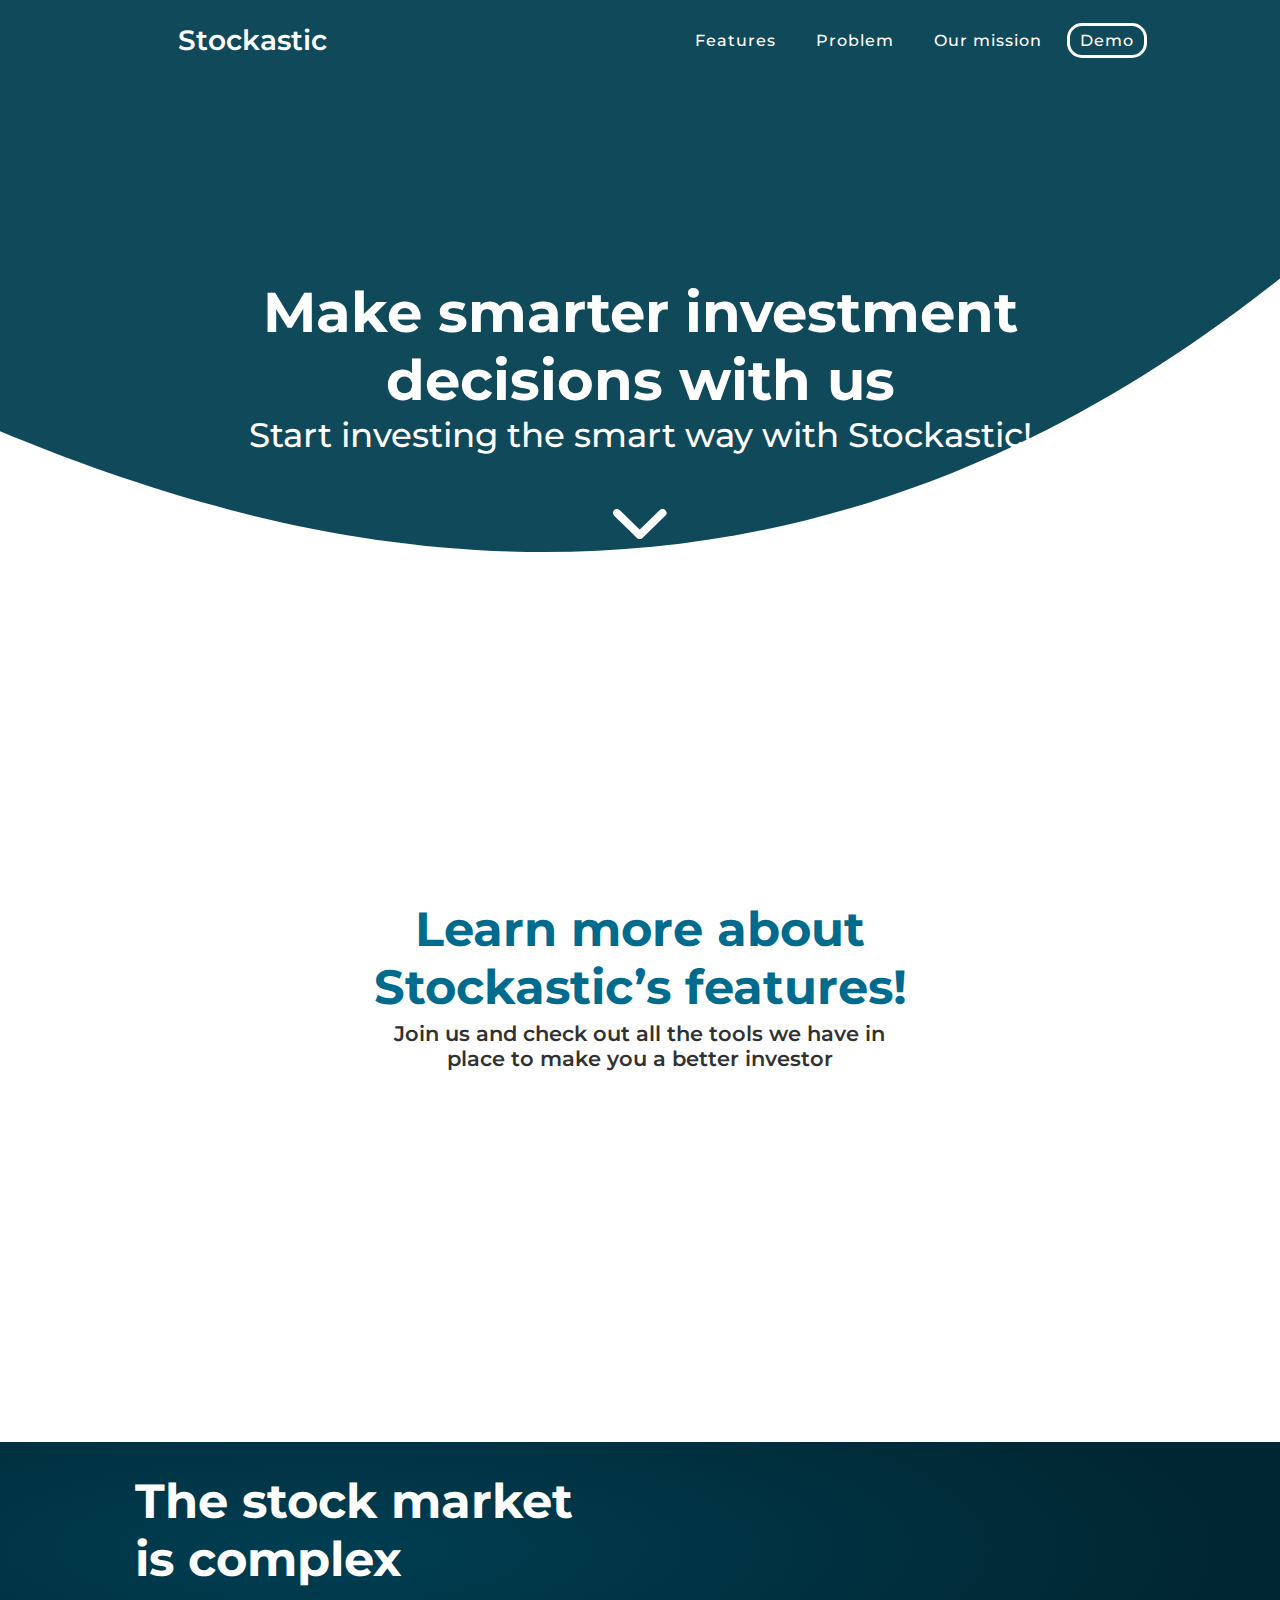
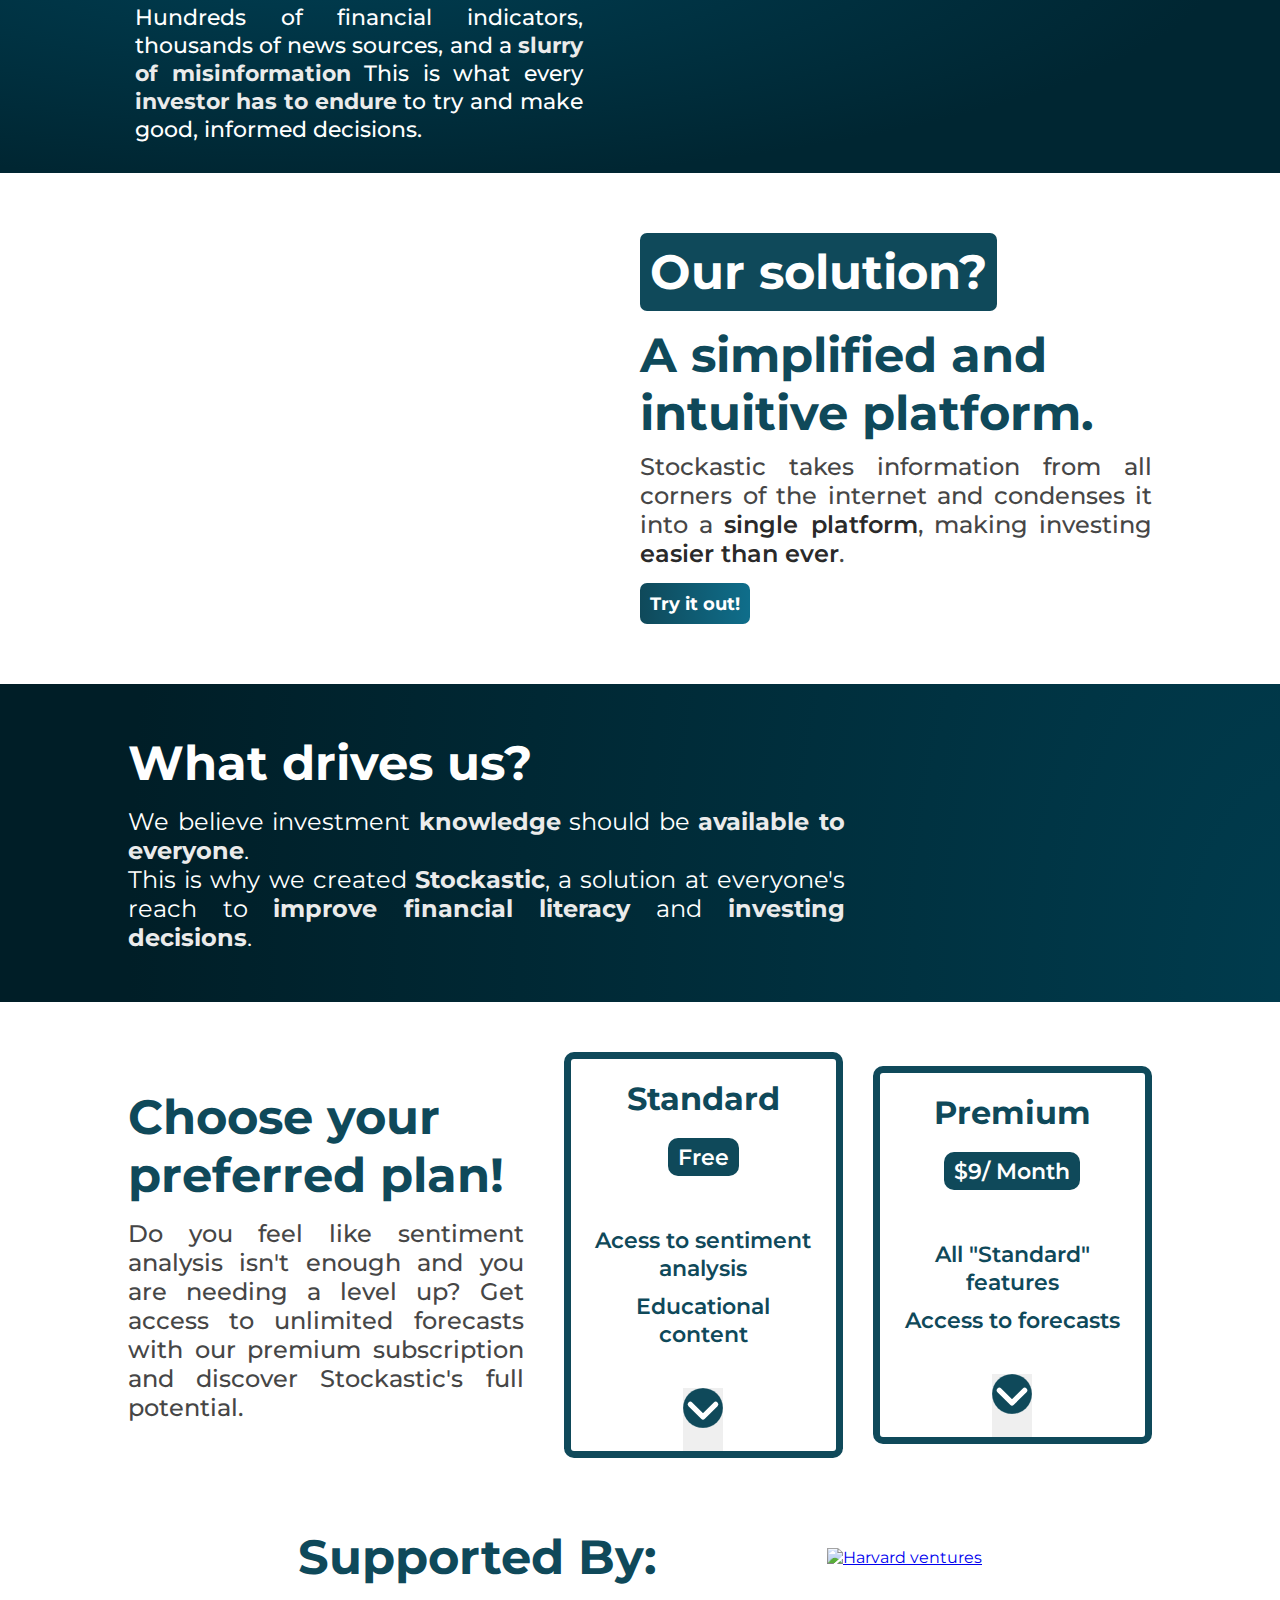
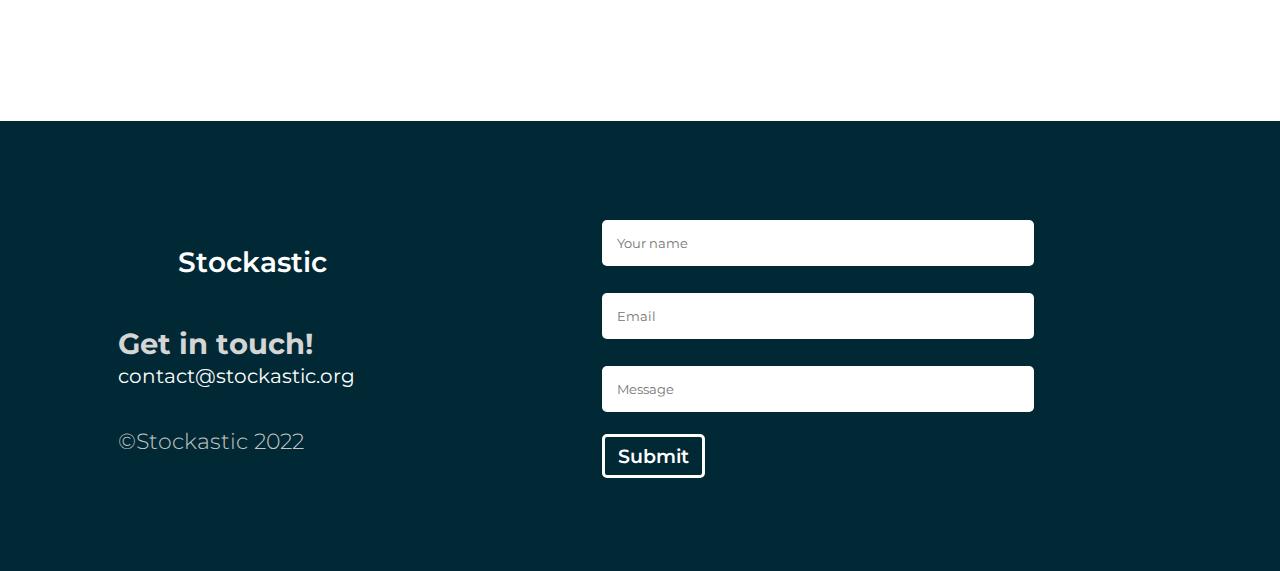
==== commit 1789d60b: "minor changes" ====
--- a/index.html
+++ b/index.html
@@ -79,7 +79,6 @@
                         <path d="M3 3L20.5 20L38 3" stroke="var(--neutral-color)" stroke-width="6"
                             stroke-linecap="round" stroke-linejoin="round" />
                     </svg>
-
                 </a>
             </div>
         </section>
--- a/landingpage.css
+++ b/landingpage.css
@@ -1,1284 +1,1274 @@
-:root {
-    --neutral-color: #ffff;
-    --text-gray: rgb(49, 49, 49);
-    --darker-color: black;
-    --main-blue: #006b8c;
-    --darker-blue: #0F495A;
-    /*
-    Old Blue = #006b8c;
-    */
-    --transparent-main: #006b8c5b;
-    --transparent-main-two: #008c855b;
-    --hr: #8cadb7;
-    --highlight-blue: #00556e;
-    --menu-blue: #003545;
-    --footer: #012935;
-    --footer-map-fill: #758d9a;
-    --footer-map-border: #5c798a;
-    --gradient-color-light: #0F495A;
-    --gradient-color-dark: #0F495A;
-  }
-  html {
-    scroll-behavior: smooth;
-  }
-  * {
-    margin: 0;
-    padding: 0;
-    box-sizing: border-box;
-    font-family: "Montserrat", sans-serif;
-    text-align: justify;
-  }
-  body {
-    background-color: var(--neutral-color);
-    color: var(--darker-color);
-    overflow-x: hidden;
-  }
-  nav {
-    display: flex;
-    height: 80px;
-    width: 100%;
-    align-items: center;
-    justify-content: space-between;
-    padding: 0 10vw 0 10vw;
-    flex-wrap: wrap;
-    position: absolute;
-    background-color: var(--darker-blue);
-  }
-  .nav-bg {
-    transition: all 1s ease;
-    background-color: var(--darker-blue);
-    font-size: 0.8em;
-    z-index: 50;
-  }
-  #particles-js{
-    z-index: 51;
-
-  }
-  .sticky {
-    position: fixed;
-    top: 0;
-    width: 100%;
-    transition: all 1s ease-in-out;
-    z-index: 500;
-
-  }
-  .sticky + nav {
-    padding-top: 60px;
-  }
-  .logo {
-    color: var(--neutral-color);
-    font-size: 28px;
-    font-weight: 600;
-    display: flex;
-    align-items: center;
-    text-decoration: none;
-    position: relative;
-    margin: 0;
-}
-
-.logo>a:after {    
-background: none repeat scroll 0 0 transparent;
-bottom: 0;
-content: "";
-display: block;
-height: 2px;
-left: 50%;
-position: absolute;
-background: var(--neutral-color);
-transition: width 0.3s ease 0s, left 0.3s ease 0s;
-width: 0;
-}
-.logo>a:hover:after { 
-width: 100%; 
-left: 0; 
-}
-  .logoimg {
-    background-image: url(logo-new.png);
-    background-size: contain;
-    background-repeat: no-repeat;
-    background-position: center;
-    height: 50px;
-    width: 50px;
-    margin: 0;
-    padding: 0;
-  }
-  #get-started-btn {
-    border: 3px solid var(--neutral-color);
-    border-radius: 15px;
-    background: var(--neutral-color);
-    padding: 5px;
-    padding-left: 10px;
-    padding-right: 10px;
-    color: var(--neutral-color);
-    background: var(--darker-blue);
-  }
-  #get-started-btn:hover {
-    color: var(--darker-blue);
-    background: var(--neutral-color);
-  }
-  #get-started-btn:after{
-    width:0; 
-  }
-  nav ul {
-    display: flex;
-    flex-wrap: wrap;
-    list-style: none;
-    z-index: 300;
-  }
-  nav ul li {
-    margin: 0 5px;
-    z-index: 300;
-  }
-  nav ul li a {
-    color: var(--neutral-color);
-    text-decoration: none;
-    font-size: 16px;
-    font-weight: 500;
-    padding: 8px 15px;
-    border-radius: 5px;
-    letter-spacing: 1px;
-    transition: all 0.3s ease;
-    z-index: 30;
-    display: inline-block;
-    position: relative;
-  }
-
-  nav ul li a:after {    
-  background: none repeat scroll 0 0 transparent;
-  bottom: 0;
-  content: "";
-  display: block;
-  height: 2px;
-  left: 50%;
-  position: absolute;
-  background: var(--neutral-color);
-  transition: width 0.3s ease 0s, left 0.3s ease 0s;
-  width: 0;
-}
-nav ul li a:hover:after { 
-  width: 100%; 
-  left: 0; 
-}
-  nav .menu-btn i {
-    color: var(--neutral-color);
-    font-size: 22px;
-    cursor: pointer;
-    
-    display: none;
-    padding: 0;
-    margin: 0;
-  }
-  .menu-icon {
-    padding: 0;
-    margin: 0;
-    transition: all 0.3s ease-in-out;
-    z-index: 500;
-  }
-  .rotate {
-    transition: all 0.3s ease-in-out;
-    transform: rotate(90deg);
-    z-index: 500;
-  }
-  label{
-    z-index: 400;
-  }
-  input[type="checkbox"] {
-    display: none;
-  }
-  @media (max-width: 1000px) {
-    nav {
-      padding: 0 40px 0 50px;
-    }
-  }
-  @media (max-width: 920px) {
-    nav .menu-btn i {
-      display: block;
-      z-index: 400;
-    }
-    #click:checked ~ .menu-btn i:before {
-      content: "";
-      
-    }
-    nav ul {
-      position: fixed;
-      top: 80px;
-      right: -100%;
-      background: var(--darker-blue);
-      height: fit-content;
-      width: 100%;
-      text-align: center;
-      display: block;
-      transition: all 0.3s ease;
-    }
-    #get-started-btn {
-      border: 7px solid var(--neutral-color);
-      border-radius: 15px;
-      background: transparent;
-      width: fit-content;
-      color: var(--neutral-color);
-      text-align: center;
-      
-    }
-  
-    #click:checked ~ ul {
-      right: 0;
-    }
-    nav ul li {
-      width: 100%;
-      margin: 40px 0;
-      display: flex;
-      justify-content: center;
-      
-    }
-    nav ul li a {
-      width: fit-content;
-      margin-right: -100%;
-      display: block;
-      text-align: center;
-      font-size: 20px;
-      transition: 0.6s cubic-bezier(0.68, -0.55, 0.265, 1.55);
-    }
-    #click:checked ~ ul li a {
-      margin-right: 0px;
-    }
-    nav ul li a.active,
-    nav ul li a:hover {
-      width: fit-content;
-      transition-delay: -0.5s;
-      font-weight: 500;
-    }
-  }
-
-
-
-
-
-
-
-
-  /**************** GENERAL CLASSES ********************/
-
-  .blue-title{
-      color: var(--darker-blue);
-      text-align: center;
-      font-size: 2em;
-      font-weight: 700;
-
-  }
-  .white-title{
-      color: var(--neutral-color);
-      text-align: center;
-      font-size: 2em;
-      font-weight: 700;
-    }
-    
-    .dark-gray-text {
-      color: var(--text-gray);
-    }
-    
-    .dark-highlight{  
-    font-weight: 600;
-    color: rgb(42, 42, 42);
-  }
-    .light-highlight{  
-    font-weight: 700;
-    color: rgb(235, 235, 235);
-  }
-
-  .margin{
-    margin: 0 10vw 0 10vw;  
-  }
-
-  #particles-js {
-    z-index: 4;
-    position: absolute;
-    width: 100%;
-    height: 100%;
-  }
-  .animate__fadeInUp,.animate__fadeInDown,.animate__fadeInLeft,.animate__fadeInRight{
-    animation-duration: .7s;
-    opacity: 1;
-  }
-  .light{
-    font-weight: 200;
-  }
-  .medium{
-    font-weight: 400;
-  }
-  .bold{
-    font-weight: 900;
-  }
-  #scroll-to,#problem-scroll,#mission-scroll{
-    scroll-margin-top: 80px;
-  }
-  #scroll-to{
-    scroll-margin-top: 100px;
-  }
-
-
-  @keyframes leftAnim {
-    0% {
-      opacity: 0;
-      transform: translateX(-30rem);
-    }
-    100% {
-      opacity: 1;
-      transform: scale(1);
-    }
-  }
-  
-  @keyframes rightAnim {
-    0% {
-      opacity: 0;
-      transform: translateX(30rem);
-    }
-    100% {
-      opacity: 1;
-      transform: scale(1) rotate(0deg);
-    }
-  }
-
- /*******************************************************/
-
-
-
-
-
-
-
-
-
-
-
- .content {
-    position: absolute;
-    top: 50%;
-    left: 50%;
-    transform: translate(-50%, -50%);
-    text-align: center;
-    z-index: -1;
-    width: 100%;
-    padding: 0 30px;
-    color: #8c00ff;
-  }
-  .content div {
-    font-size: 40px;
-    font-weight: 700;
-  }
-  
-  .first-page {
-    height: 100vh;
-    position: relative;
-    display: block;
-  }
-  
-  .svg-bg {
-    margin: 0;
-    position: absolute;
-    width: 100%;
-    top: 0;
-    z-index: -5;
-    overflow: hidden;
-  }
-  .svg-bg > svg {
-    width: 100%;
-  }
-  
-  .content-container {
-    width: 100%;
-    height: 80%;
-    position: absolute;
-    display: flex;
-    flex-direction: column;
-    justify-content: center;
-    align-items: center;
-    gap: 6vh;
-    margin-top: 50px;
-  }
-  
-  .midtext-container {
-    display: flex;
-    flex-direction: column;
-    text-align: center;
-    font-size: 3.5em;
-    color: var(--neutral-color);
-    font-weight: 700;
-  }
-  #title-first{
-  text-align: center;
-
-  }
-#subtitle-first{
-    font-size: 0.5em;
-    font-weight: 400;
-    text-align: center;
-
-
-}
-a{
-  z-index: 30;
-}
-#down-arrow-svg{
-  height: 30px;
-  fill: transparent;
-  stroke: var(--darker-blue);
-  transition: 0.70s;
-  z-index: 30;
-}
-.down-arrow-btn{
-  background: none;
-  border: none;
-  padding: 0;
-  margin: 0;
-  display: block;
-  z-index: 32;
-
-}
-#down-arrow-svg:hover{
-  cursor: pointer;
-  transition: 0.70s;
-  transition: 0.70s;
-  transform: rotate(360deg);
-  fill: var(--darker-blue);
-  stroke: var(--neutral-color);
-  
-}
-#down-arrow-svg:active{
-  fill: var(--darker-blue);
-  stroke: var(--neutral-color);
-  transition: 0.70s;
-  transform: rotate(-360deg);
-}
-
-
-
-  @media (max-width: 920px) {
-    .first-page {
-      height: 80vh;
-      position: relative;
-      display: block;
-    }
-  
-    .midtext-container {
-      margin-top: 100px;
-      font-size: 1.9em;
-      color: var(--neutral-color);
-      margin-left: 20px;
-      margin-right: 20px;
-    }
-    .content-container {
-      width: 100%;
-      height: 60%;
-      position: absolute;
-      display: flex;
-      flex-direction: column;
-      justify-content: center;
-      align-items: center;
-      gap: 6vh;
-    }
-    .stat-info {
-      font-size: 1em;
-    }
-    .first-page {
-      height: 500px;
-    }
- 
-  }
-  /*************   SVG BG *************/
-  
-  @media (max-width: 1200px) {
-    .svg-bg > svg {
-      width: 120%;
-    }
-  }
-
-  @media (max-width: 900px) {
-    .svg-bg > svg {
-      width: 120%;
-    }
-  }
-  @media (max-width: 700px) {
-    .svg-bg > svg {
-      width: 170%;
-    }
-  }
-  @media (max-width: 560px) {
-    .svg-bg > svg {
-      width: 240%;
-    }
-  }
-  @media (max-width: 420px) {
-    .svg-bg > svg {
-      width: 300%;
-    }
-  }
-  @media (max-width: 390px) {
-    .first-page {
-      background-color: var(--darker-blue);
-      margin-bottom: 50px;
-      height: 400px;
-    }
-    .svg-bg{
-      display: none;
-    }
-  }
-
-
-
-
-
-
-
-
-
-/**************** FEATURE SECTION ********************/
-  .feature-section{
-    display: flex;
-    flex-direction: column;
-    justify-content: center;
-    align-items: center;
-    padding-bottom: 40px;
-  }
-  .feature-first-text{
-    margin-bottom: 70px;
-    text-align: center;
-    display: flex;
-    flex-direction: column;
-    align-items: center;
-  }
-  #feature-title{
-    font-size: 3em;
-    font-weight: 700;
-    color: var(--main-blue);
-    margin-bottom: 5px;
-  }
-  .feature-subtext{
-    font-size: 1.3em;
-    width: 60%;
-    text-align: center;
-    color: var(--text-gray);
-    font-weight: 600;
-  }
-
-  @media (max-width: 920px){
-    .feature-subtext{
-      font-size: 1.2em;
-      width: 100%;
-      font-weight: 600;
-
-    }
-    .feature-first-text{
-      margin-bottom: 60px;
-    }
-    #feature-title{
-      font-size: 1.8em;
-    }
-    .left.animate__fadeInUp {
-      animation: leftAnim .7s ease-out;
-    }
-    .center.animate__fadeInUp {
-      animation: rightAnim .7s ease-out;
-    }
-    .right.animate__fadeInUp {
-      animation: leftAnim .7s ease-out;
-    }
-    
-  }
-/*********** FEATURE CONTAINER *************/
-  .feature-container{
-      width: 100%;
-      display: flex;
-      flex-wrap:wrap;
-      justify-content: space-between;
-      font-weight: 500;
-
-  }
-  @media (max-width: 650px){
-    .feature-container{
-      justify-content: center;
-    } 
-  }
-/*********** FEATURE ITEM *************/
-  .feature-item{
-    min-width: 250px;
-    max-width: 23vw;
-    display: flex;
-    flex-direction: column;
-    justify-content: flex-start;
-    align-items: center;
-    margin-bottom: 50px;
-    opacity: 0;
-  }
-  .opa{
-    opacity: 1;
-  }
-  .left.animate__fadeInUp {
-    animation: leftAnim .7s ease-out;
-  }
-  .right.animate__fadeInUp {
-    animation: rightAnim .7s ease-out;
-  }
-  
-  .feature-item-text{
-    display: flex;
-    flex-direction: column;
-    justify-content: center;
-    align-items: center;
-  }
-  .feature-item-title{ 
-    color: var(--main-blue);
-    font-weight: 700;
-    font-size: 1.6em;
-    text-align: center;
-    margin-bottom: 10px;
-  }
-  .feature-item-subtext{
-    text-align: justify;
-    font-size: 1.2em;
-    color: var(--text-gray);
-  }
-  .feature-image{
-    width: fit-content;
-  }
-  .feature-image > img{
-    width: 100px;
-  }
-  @media (max-width: 920px){
-    .feature-item-subtext{
-      font-size: 1.2em;
-    }
-  }
-  @media (max-width: 650px){
-    .feature-item{
-      max-width: 100%;
-    } 
-    .feature-item-subtext{
-      text-align: center;
-      margin-top: 15px;
-    }
-  }
-
-
-
-
-
-
-
-
-
-
-
-
-
-/**************** PROBLEM SECTION ********************/
-.problem-section{
-background: radial-gradient(70.6% 70.6% at 25.45% 32.39%, #003E52 0%, #002632 100%) 
-}
-.problem-content{
-padding: 30px 0 30px 0;
-color: var(--neutral-color);
-display: flex;
-align-items: center;
-justify-content: center;
-flex-wrap:wrap;
-gap: 30px;
-}
-.problem-left-container{
-  min-width: 350px;
-  max-width: 35vw;
-  margin-right: 20px;
-}
-#problem-title{
-  text-align: left;
-  font-size: 3em;
-  margin-bottom: 15px;
-}
-#problem-subtext{
-font-size: 1.4em;
-font-weight: 500;
-}
-
-.problem-image{
-  width: 50%;
-  border-radius: 15px;
-}
-
-@media (max-width: 920px){
-  .problem-image{
-    width: 100%;
-    margin-bottom: 20px;
-    border-radius: 0;
-  }
-  .problem-content{
-    padding: 30px 0 0 0;
-    
-  }
-  .problem-left-container{
-    min-width: 350px;
-    max-width: 100%;
-    margin-right: 0px;
-  }
-  #problem-title{
-    text-align: center;
-    width: 100%;
-    font-size: 3em;
-  }
-  #problem-subtext{
-    margin: 0 8vw 0 8vw;
-  }
-}
-
-
-
-
-
-
-/**************** SOLUTION SECTION ********************/
-
-.solution-section{
-  margin-top: 60px;
-  margin-bottom: 60px;
-  display: flex;
-  justify-content: space-between;
-  align-items: center;
-  flex-wrap: wrap-reverse;
-}
-.solution-section >img{
- width: 450px;
-}
-.news-container{
-
-}
-.solution-text-container{
-display: flex;
-flex-direction: column;
-width: 50%;
-}
-
-.our-solution{
-  background-color: var(--darker-blue);
-  width: fit-content;
-  color: var(--neutral-color);
-  padding: 10px;
-  font-size: 3em;
-  font-weight: 700;
-  border-radius: 7px;
-  margin-bottom: 15px;
-}
-#solution-title{
-  font-weight: 700;
-  text-align: left;
-  font-size: 3em;
-  color: var(--darker-blue);
-  margin-bottom: 10px;
-
-}
-#solution-text{
-  text-align: justify;
-  font-size: 1.5em;
-  color: #464646;
-  font-weight: 500;
-}
-.try-it-btn{
-  margin-top: 15px;
-  transition: all .4s ease-in-out;
-  background-image: linear-gradient(to right, var(--darker-blue), #0f6e8b, var(--main-blue), #16417c);
-  border: none;
-  width: fit-content;
-  padding: 10px;
-  border-radius: 7px;
-  color: var(--neutral-color);
-  font-size: 1.1em;
-  font-weight: 700;
-  background-size: 300% 100%;
-  text-decoration: none;
-}
-
-.try-it-btn:hover {
-  cursor: pointer;
-  background-position: 100% 0;
-  transition: all .4s ease-in-out;
-  box-shadow: rgba(46, 120, 240, 0.479) 3px 3px, rgba(46, 149, 240, 0.3) 7px 7px;
-}
-
-@media (max-width: 920px){
-  .solution-section{
-    margin-top: 60px;
-    margin-bottom: 60px;
-    display: flex;
-    justify-content: center;
-    align-items: center;
-    flex-wrap: wrap-reverse;
-  }
-  .solution-section >img{
-   width: 100%;
-  }
-  .solution-text-container{
-    width: 100%;
-    justify-content: center;
-    align-items: center;
-    margin-bottom: 40px;
-  }
-  #solution-title{
-    font-weight: 700;
-    text-align: center;
-    font-size: 2.1em;
-    margin-bottom: 20px;
-
-  }
-  .our-solution{
-    font-size: 2.1em;
-    text-align: center;
-  }
-  #solution-text{
-    text-align: center;
-    font-size: 1.2em;
-  }
-}
-
-
-
-
-
-
-
-
-
-
-
-
-
-
-
-
-
-
-/**************** WHAT DRIVES US ********************/
-
-.what-drives-section{
-background: radial-gradient(92.29% 623.66% at 102.21% 93.53%, #003C4E 0%, #001E27 100%);
-}
-.what-drives-container{
-  padding-top: 50px;
-  padding-bottom: 50px;
-  display: flex;
-  align-items: center;
-}
-#rocket-vid{
-width: 60%;
-}
-.what-drives-text{
-
-}
-#what-drives-title{
-text-align: left;
-font-size: 3em;
-margin-bottom: 15px;
-
-}
-#what-drives-text{
-font-size: 1.5em;  
-color: var(--neutral-color);
-}
-
-
-@media (max-width: 920px){
-  .what-drives-container{
-    flex-direction: column-reverse;
-  } 
-  #rocket-vid{
-    display: none;
-  }
-  #what-drives-title{
-    text-align: center;
-    font-size: 2em;
-  }
-  #what-drives-text{
-    text-align: justify;
-    font-size: 1.2em;
-
-  }
-}
-/**************** ROADMAP (to be implemented later) ********************/
-
-
-
-
-
-
-
-
-
-
-
-
-
-
-
-
-
-
-
-
-
-
-
-
-/**************** PRICING SECTION ********************/
-
-  .pricing-section{
-    margin-top: 50px;
-    display: flex;
-    gap: 40px;
-    align-items: center;
-  }
-  @media (max-width: 920px){
-    .pricing-section{
-      flex-direction: column;
-    }
-  }
-  .pricing-text-container{
-    width: calc(50% - 40px);
-    text-align: left;
-  }
-  #pricing-title{
-    font-size: 3em;
-    text-align: left;
-    margin-bottom: 15px;
-  }
-  #pricing-text{
-    font-size: 1.5em;
-    color: #464646;
-    text-align: justify;
-    font-weight: 500;
-  }
-  .price-card-container{
-    display: flex;
-    align-items: center;
-    gap: 30px;
-  }
-  .price-card{
-    background-color: white;
-    padding: 0 10px 0 10px;
-    display: flex;
-    flex-direction: column;
-    justify-content: space-evenly;
-    align-items: center;
-    gap: 20px;
-    border: 7px solid var(--darker-blue);
-    border-radius: 10px;
-    position: relative;
-    width: 50%;
-  }
-  .price-plan{
-    color: var(--darker-blue);
-    font-size: 2em;
-    font-weight: 700; 
-    margin-top: 20px;
-  }
-  .price-list{
-    font-size: 1.4em;
-    text-align: left;
-    padding: 0 10px 0 10px;
-    color: var(--darker-blue);
-    margin-bottom: 20px;
-    font-weight: 600;
-    display: flex;
-    flex-direction: column;
-    align-items: center;
-    justify-content: center;
-  }
-  .price-list > p{
-    text-align: center;
-    margin-top: 10px;
-  }
-  ::marker{
-    color: var(--darker-blue);
-  }
-  .price-box{
-    color: var(--neutral-color);
-    background-color: var(--darker-blue);
-    padding: 5px 10px 5px 10px;
-    margin-bottom: 20px;
-    border-radius: 10px;
-    font-size: 1.4em;
-    font-weight: 600;
-  }
-  .pricing-button{
-    border: none;
-  }
-  #down-arrow-price{
-    height: 40px;
-    fill:var(--darker-blue);
-    stroke: var(--neutral-color);
-    transition: 0.70s;
-    z-index: 30;
-    margin-bottom: 20px;
-  }
-  #down-arrow-price:hover{
-    cursor: pointer;
-    transition: 0.70s;
-    transition: 0.70s;
-    transform: rotate(360deg);
-    fill: var(--darker-blue);
-    stroke: var(--neutral-color);
-    
-  }
-  #down-arrow-price:active{
-    fill: var(--darker-blue);
-    stroke: var(--neutral-color);
-    transition: 0.70s;
-    transform: rotate(-360deg);
-  }
-  
-  @media (max-width: 920px){
-    .price-card-container{
-      flex-direction: column;
-    }
-    .price-card{
-      width: 100%;
-    }
-    .pricing-text-container{
-      width: 100%;
-    }
-    #pricing-title{
-      text-align: center;
-      margin-bottom: 15px;
-      font-size: 2.1em;
-    }
-    #pricing-text{
-      text-align: justify;
-      font-size: 1.2em;
-    }
-    .price-card.animate__fadeInUp{
-      animation: leftAnim .7s ease-out;
-    }
-  }
-
-
-
-
-
-
-
-
-
-
-
-
-
-  
-/**************** SUPPORTED BY ********************/
-.supported-by-section{
-  margin-top: 70px;
-  display: flex;
-  align-items: center;
-  justify-content: space-evenly;
-}
-.supported-by-section > a{
-  width: fit-content;
-}
-
-.supported-by{
-  color: var(--darker-blue);
-  font-weight: 700;
- font-size: 3em;
-}
-.harvard-logo{
-  height: 250px;
-}
-
-@media (max-width: 920px) {
-  .supported-by-section {
-    gap: 20px;
-    flex-direction: column;
-    align-items: center;
-  }
-  .supported-by{
-    text-align: center;
-    font-size: 2.3em;
-  }
-  .harvard-logo{
-    height: 200px;
-  }
-}
-
-
-
-
-
-
-
-
-
-
-
-/**************** FOOTER ********************/
-
-.footer {
-  margin-top: 15vh;
-  position: relative;
-  width: 100%;
-  bottom: 0;
-  height: 50vh;
-  background-color: var(--footer);
-  display: flex;
-  justify-content: space-evenly;
-  overflow-y: hidden;
-  align-items: center;
-}
-
-.text-container-footer {
-  display: flex;
-  flex-direction: column;
-  justify-content: space-between;
-  align-items: space-between;
-  gap: 3vw;
-  font-size: 1.4em;
-  margin: 0;
-}
-#footer-logo {
-  padding-left: 10px;
-}
-
-.link-footer{
-  text-decoration: none;
-  color: var(--neutral-color);
-  font-size: 0.9em;
-  width: fit-content;
-}
-
-.link-footer:hover {
-  text-decoration: underline;
-}
-.container-left-footer {
-  display: flex;
-  flex-direction: column;
-  text-align: center;
-  width: fit-content;
-  color: var(--neutral-color);
-}
-.terms-conditions {
-  color: #c5c5c5;
-  font-weight: 300;
-}
-
-.title-footer {
-  margin: 0;
-  text-decoration: none;
-  font-size: 1.3em;
-  color: #d5d5d5;
-  font-weight: 700;
-}
-
-/*************************  FORM  *****************************/
-/* Add padding to container elements */
-.container-form {
-  display: flex;
-  flex-direction: column;
-  align-items: flex-start;
-  justify-content: space-evenly;
-  
-}
-input[type=text], input[type=text] {
-  width: 100%;
-  padding: 15px;
-  margin: 5px 0 22px 0;
-  display: inline-block;
-  border: none;
-  background: var(--neutral-color);
-  border-radius: 5px;
-}
-
-input[type=text]:focus, input[type=text]:focus {
-  background-color: rgb(221, 221, 221);
-  outline: none;
-}
-
-/* Set a style for all buttons */
-.signupbtn {
-border: none;
-padding: 7px 13px 7px 13px;
-color: var(--neutral-color);
-background-color: transparent;
-border: solid 3px var(--neutral-color);
-border-radius: 5px;
-font-weight: 600;
-font-size: 1.2em;
-transition: all 0.2s ease-in-out;
-}
-.signupbtn:hover{
-  background-color: var(--neutral-color);
-  cursor: pointer;
-  color: var(--darker-color);
-  font-weight: 700;
-  transition: all 0.2s ease-in-out;
-}
-.signupbtn:active{
-  background-color: transparent;
-  cursor: pointer;
-  color: var(--neutral-color);
-  font-weight: 700;
-  transition: all 0.2s ease-in-out;
-}
-
-/* Clear floats */
-.clearfix::after {
-  content: "";
-  clear: both;
-  display: table;
-}
-
-.form-contact{
-  color: var(--neutral-color);
-  margin-bottom: 20px;
-  display: none;
-}
-@media (max-width: 920px) {
-  .footer {
-    padding: 30px 0 100px 0;
-    height: fit-content;
-    display: flex;
-    flex-direction: column-reverse;
-  }
-  .text-container-footer {
-    width: 100%;
-    height: 100%;
-    font-size: 1.2em;
-    display: flex;
-    gap: 3vw;
-    flex-direction: column;
-    justify-content: center;
-    align-items: center;
-    margin-left: 0;
-    text-align: center;
-  }
-  .subcontainers-footer {
-    display: none;
-  }
-
-  .subcontainers-footer > a {
-    text-align: center;
-  }
-  .bottom-footer-container {
-    display: flex;
-    flex-direction: column;
-    gap: 0;
-    align-items: center;
-  }
-  .container-form{
-    margin-bottom: 50px;
-    align-items: center;
-  }
-  .terms-conditions {
-    margin-top: 10px;
-    color: #c5c5c5;
-    font-weight: 300;
-  }
-  .title-footer{
-    text-align: center;
-  }
-  .form-contact{
-    display: block;
-  }
-}
+:root {
+    --neutral-color: #ffff;
+    --text-gray: rgb(49, 49, 49);
+    --darker-color: black;
+    --main-blue: #006b8c;
+    --darker-blue: #0F495A;
+    /*
+    Old Blue = #006b8c;
+    */
+    --transparent-main: #006b8c5b;
+    --transparent-main-two: #008c855b;
+    --hr: #8cadb7;
+    --highlight-blue: #00556e;
+    --menu-blue: #003545;
+    --footer: #012935;
+    --footer-map-fill: #758d9a;
+    --footer-map-border: #5c798a;
+    --gradient-color-light: #0F495A;
+    --gradient-color-dark: #0F495A;
+  }
+  html {
+    scroll-behavior: smooth;
+  }
+  * {
+    margin: 0;
+    padding: 0;
+    box-sizing: border-box;
+    font-family: "Montserrat", sans-serif;
+    text-align: justify;
+  }
+  body {
+    background-color: var(--neutral-color);
+    color: var(--darker-color);
+    overflow-x: hidden;
+  }
+  nav {
+    display: flex;
+    height: 80px;
+    width: 100%;
+    align-items: center;
+    justify-content: space-between;
+    padding: 0 10vw 0 10vw;
+    flex-wrap: wrap;
+    position: absolute;
+    background-color: var(--darker-blue);
+  }
+  .nav-bg {
+    transition: all 1s ease;
+    background-color: var(--darker-blue);
+    font-size: 0.8em;
+    z-index: 50;
+  }
+  #particles-js{
+    z-index: 51;
+
+  }
+  .sticky {
+    position: fixed;
+    top: 0;
+    width: 100%;
+    transition: all 1s ease-in-out;
+    z-index: 500;
+
+  }
+  .sticky + nav {
+    padding-top: 60px;
+  }
+  .logo {
+    color: var(--neutral-color);
+    font-size: 28px;
+    font-weight: 600;
+    display: flex;
+    align-items: center;
+    text-decoration: none;
+    position: relative;
+    margin: 0;
+}
+
+.logo>a:after {    
+background: none repeat scroll 0 0 transparent;
+bottom: 0;
+content: "";
+display: block;
+height: 2px;
+left: 50%;
+position: absolute;
+background: var(--neutral-color);
+transition: width 0.3s ease 0s, left 0.3s ease 0s;
+width: 0;
+}
+.logo>a:hover:after { 
+width: 100%; 
+left: 0; 
+}
+  .logoimg {
+    background-image: url(logo-new.png);
+    background-size: contain;
+    background-repeat: no-repeat;
+    background-position: center;
+    height: 50px;
+    width: 50px;
+    margin: 0;
+    padding: 0;
+  }
+  #get-started-btn {
+    border: 3px solid var(--neutral-color);
+    border-radius: 15px;
+    background: var(--neutral-color);
+    padding: 5px;
+    padding-left: 10px;
+    padding-right: 10px;
+    color: var(--neutral-color);
+    background: var(--darker-blue);
+  }
+  #get-started-btn:hover {
+    color: var(--darker-blue);
+    background: var(--neutral-color);
+  }
+  #get-started-btn:after{
+    width:0; 
+  }
+  nav ul {
+    display: flex;
+    flex-wrap: wrap;
+    list-style: none;
+    z-index: 300;
+  }
+  nav ul li {
+    margin: 0 5px;
+    z-index: 300;
+  }
+  nav ul li a {
+    color: var(--neutral-color);
+    text-decoration: none;
+    font-size: 16px;
+    font-weight: 500;
+    padding: 8px 15px;
+    border-radius: 5px;
+    letter-spacing: 1px;
+    transition: all 0.3s ease;
+    z-index: 30;
+    display: inline-block;
+    position: relative;
+  }
+
+  nav ul li a:after {    
+  background: none repeat scroll 0 0 transparent;
+  bottom: 0;
+  content: "";
+  display: block;
+  height: 2px;
+  left: 50%;
+  position: absolute;
+  background: var(--neutral-color);
+  transition: width 0.3s ease 0s, left 0.3s ease 0s;
+  width: 0;
+}
+nav ul li a:hover:after { 
+  width: 100%; 
+  left: 0; 
+}
+  nav .menu-btn i {
+    color: var(--neutral-color);
+    font-size: 22px;
+    cursor: pointer;
+    
+    display: none;
+    padding: 0;
+    margin: 0;
+  }
+  .menu-icon {
+    padding: 0;
+    margin: 0;
+    transition: all 0.3s ease-in-out;
+    z-index: 500;
+  }
+  .rotate {
+    transition: all 0.3s ease-in-out;
+    transform: rotate(90deg);
+    z-index: 500;
+  }
+  label{
+    z-index: 400;
+  }
+  input[type="checkbox"] {
+    display: none;
+  }
+  @media (max-width: 1000px) {
+    nav {
+      padding: 0 40px 0 50px;
+    }
+  }
+  @media (max-width: 920px) {
+    nav .menu-btn i {
+      display: block;
+      z-index: 400;
+    }
+    #click:checked ~ .menu-btn i:before {
+      content: "";
+      
+    }
+    nav ul {
+      position: fixed;
+      top: 80px;
+      right: -100%;
+      background: var(--darker-blue);
+      height: fit-content;
+      width: 100%;
+      text-align: center;
+      display: block;
+      transition: all 0.3s ease;
+    }
+    #get-started-btn {
+      border: 7px solid var(--neutral-color);
+      border-radius: 15px;
+      background: transparent;
+      width: fit-content;
+      color: var(--neutral-color);
+      text-align: center;
+      
+    }
+  
+    #click:checked ~ ul {
+      right: 0;
+    }
+    nav ul li {
+      width: 100%;
+      margin: 40px 0;
+      display: flex;
+      justify-content: center;
+      
+    }
+    nav ul li a {
+      width: fit-content;
+      margin-right: -100%;
+      display: block;
+      text-align: center;
+      font-size: 20px;
+      transition: 0.6s cubic-bezier(0.68, -0.55, 0.265, 1.55);
+    }
+    #click:checked ~ ul li a {
+      margin-right: 0px;
+    }
+    nav ul li a.active,
+    nav ul li a:hover {
+      width: fit-content;
+      transition-delay: -0.5s;
+      font-weight: 500;
+    }
+  }
+
+
+
+
+
+
+
+
+  /**************** GENERAL CLASSES ********************/
+
+  .blue-title{
+      color: var(--darker-blue);
+      text-align: center;
+      font-size: 2em;
+      font-weight: 700;
+
+  }
+  .white-title{
+      color: var(--neutral-color);
+      text-align: center;
+      font-size: 2em;
+      font-weight: 700;
+    }
+    
+    .dark-gray-text {
+      color: var(--text-gray);
+    }
+    
+    .dark-highlight{  
+    font-weight: 600;
+    color: rgb(42, 42, 42);
+  }
+    .light-highlight{  
+    font-weight: 700;
+    color: rgb(235, 235, 235);
+  }
+
+  .margin{
+    margin: 0 10vw 0 10vw;  
+  }
+
+  #particles-js {
+    z-index: 4;
+    position: absolute;
+    width: 100%;
+    height: 100%;
+  }
+  .animate__fadeInUp,.animate__fadeInDown,.animate__fadeInLeft,.animate__fadeInRight{
+    animation-duration: .7s;
+    opacity: 1;
+  }
+  .light{
+    font-weight: 200;
+  }
+  .medium{
+    font-weight: 400;
+  }
+  .bold{
+    font-weight: 900;
+  }
+  #scroll-to,#problem-scroll,#mission-scroll{
+    scroll-margin-top: 80px;
+  }
+  #scroll-to{
+    scroll-margin-top: 100px;
+  }
+
+
+  @keyframes leftAnim {
+    0% {
+      opacity: 0;
+      transform: translateX(-30rem);
+    }
+    100% {
+      opacity: 1;
+      transform: scale(1);
+    }
+  }
+  
+  @keyframes rightAnim {
+    0% {
+      opacity: 0;
+      transform: translateX(30rem);
+    }
+    100% {
+      opacity: 1;
+      transform: scale(1) rotate(0deg);
+    }
+  }
+
+ /*******************************************************/
+
+
+
+
+
+
+
+
+
+
+
+ .content {
+    position: absolute;
+    top: 50%;
+    left: 50%;
+    transform: translate(-50%, -50%);
+    text-align: center;
+    z-index: -1;
+    width: 100%;
+    padding: 0 30px;
+  }
+  .content div {
+    font-size: 40px;
+    font-weight: 700;
+  }
+  
+  .first-page {
+    height: 100vh;
+    position: relative;
+    display: block;
+  }
+  
+  .svg-bg {
+    margin: 0;
+    position: absolute;
+    width: 100%;
+    top: 0;
+    z-index: -5;
+    overflow: hidden;
+  }
+  .svg-bg > svg {
+    width: 100%;
+  }
+  
+  .content-container {
+    width: 100%;
+    height: 80%;
+    position: absolute;
+    display: flex;
+    flex-direction: column;
+    justify-content: center;
+    align-items: center;
+    gap: 6vh;
+    margin-top: 50px;
+  }
+  
+  .midtext-container {
+    display: flex;
+    flex-direction: column;
+    text-align: center;
+    font-size: 3.5em;
+    color: var(--neutral-color);
+    font-weight: 700;
+  }
+  #title-first{
+  text-align: center;
+
+  }
+#subtitle-first{
+    font-size: 0.6em;
+    font-weight:500;
+    text-align: center;
+
+
+}
+a{
+  z-index: 30;
+}
+#down-arrow-svg{
+  height: 30px;
+  fill: transparent;
+  stroke: var(--darker-blue);
+  transition: 0.70s;
+  z-index: 30;
+}
+.down-arrow-btn{
+  background: none;
+  border: none;
+  padding: 0;
+  margin: 0;
+  display: block;
+  z-index: 32;
+
+}
+#down-arrow-svg:hover{
+  cursor: pointer;
+  transition: 0.70s;
+  transition: 0.70s;
+  transform: rotate(360deg);
+  fill: var(--darker-blue);
+  stroke: var(--neutral-color);
+  
+}
+#down-arrow-svg:active{
+  fill: var(--darker-blue);
+  stroke: var(--neutral-color);
+  transition: 0.70s;
+  transform: rotate(-360deg);
+}
+
+
+
+  @media (max-width: 920px) {
+    .first-page {
+      height: 80vh;
+      position: relative;
+      display: block;
+    }
+  
+    .midtext-container {
+      margin-top: 100px;
+      font-size: 1.9em;
+      color: var(--neutral-color);
+      margin-left: 20px;
+      margin-right: 20px;
+    
+    }
+    .content-container {
+      width: 100%;
+      height: 70%;
+      position: absolute;
+      display: flex;
+      flex-direction: column;
+      justify-content: center;
+      align-items: center;
+      gap: 6vh;
+    }
+    .stat-info {
+      font-size: 1em;
+    }
+    .first-page {
+      height: 500px;
+    }
+    #down-arrow-svg{
+      height: 25px;
+      fill: transparent;
+      stroke: var(--darker-blue);
+      transition: 0.70s;
+      z-index: 30;
+    }
+ 
+  }
+  /*************   SVG BG *************/
+  
+  @media (max-width: 1200px) {
+    .svg-bg > svg {
+      width: 120%;
+    }
+  }
+
+  @media (max-width: 900px) {
+    .svg-bg > svg {
+      width: 120%;
+    }
+  }
+  @media (max-width: 700px) {
+    .svg-bg > svg {
+      width: 170%;
+    }
+  }
+  @media (max-width: 560px) {
+    .first-page {
+      background-color: var(--darker-blue);
+      margin-bottom: 50px;
+      height: 400px;
+    }
+    .svg-bg{
+      display: none;
+    }
+  }
+  @media (max-width: 420px) {
+    .first-page {
+      background-color: var(--darker-blue);
+      margin-bottom: 50px;
+      height: 400px;
+    }
+    .svg-bg{
+      display: none;
+    }
+  }
+  @media (max-width: 390px) {
+    .first-page {
+      background-color: var(--darker-blue);
+      margin-bottom: 50px;
+      height: 400px;
+    }
+    .svg-bg{
+      display: none;
+    }
+  }
+
+
+
+
+
+
+
+
+
+/**************** FEATURE SECTION ********************/
+  .feature-section{
+    display: flex;
+    flex-direction: column;
+    justify-content: center;
+    align-items: center;
+    padding-bottom: 40px;
+  }
+  .feature-first-text{
+    margin-bottom: 70px;
+    text-align: center;
+    display: flex;
+    flex-direction: column;
+    align-items: center;
+  }
+  #feature-title{
+    font-size: 3em;
+    font-weight: 700;
+    color: var(--main-blue);
+    margin-bottom: 5px;
+  }
+  .feature-subtext{
+    font-size: 1.3em;
+    width: 60%;
+    text-align: center;
+    color: var(--text-gray);
+    font-weight: 600;
+  }
+
+  @media (max-width: 920px){
+    .feature-subtext{
+      font-size: 1.2em;
+      width: 100%;
+      font-weight: 600;
+    }
+    .feature-first-text{
+      margin-bottom: 60px;
+    }
+    #feature-title{
+      margin-bottom: 10px;
+      font-size: 2em;
+    }
+  }
+/*********** FEATURE CONTAINER *************/
+  .feature-container{
+      width: 100%;
+      display: flex;
+      flex-wrap:wrap;
+      justify-content: space-between;
+      font-weight: 500;
+
+  }
+  @media (max-width: 650px){
+    .feature-container{
+      justify-content: center;
+    } 
+  }
+/*********** FEATURE ITEM *************/
+  .feature-item{
+    min-width: 250px;
+    max-width: 23vw;
+    display: flex;
+    flex-direction: column;
+    justify-content: flex-start;
+    align-items: center;
+    margin-bottom: 50px;
+    opacity: 0;
+  }
+  .opa{
+    opacity: 1;
+  }
+  .left.animate__fadeInUp {
+    animation: leftAnim .7s ease-out;
+  }
+  .right.animate__fadeInUp {
+    animation: rightAnim .7s ease-out;
+  }
+  
+  .feature-item-text{
+    display: flex;
+    flex-direction: column;
+    justify-content: center;
+    align-items: center;
+  }
+  .feature-item-title{ 
+    color: var(--main-blue);
+    font-weight: 700;
+    font-size: 1.6em;
+    text-align: center;
+    margin-bottom: 10px;
+  }
+  .feature-item-subtext{
+    text-align: justify;
+    font-size: 1.2em;
+    color: var(--text-gray);
+  }
+  .feature-image{
+    width: fit-content;
+  }
+  .feature-image > img{
+    width: 100px;
+  }
+  @media (max-width: 920px){
+    .feature-item-subtext{
+      font-size: 1.2em;
+    }
+    .feature-item-title{ 
+      font-size: 1.5em;
+      width: 100%;
+      margin-bottom: 0px;
+    }
+  }
+  @media (max-width: 650px){
+    .feature-item{
+      max-width: 100%;
+    } 
+    .feature-item-subtext{
+      text-align: center;
+      margin-top: 15px;
+    }
+  }
+
+
+
+
+
+
+
+
+
+
+
+
+
+/**************** PROBLEM SECTION ********************/
+.problem-section{
+background: radial-gradient(70.6% 70.6% at 25.45% 32.39%, #003E52 0%, #002632 100%) 
+}
+.problem-content{
+padding: 30px 0 30px 0;
+color: var(--neutral-color);
+display: flex;
+align-items: center;
+justify-content: center;
+flex-wrap:wrap;
+gap: 30px;
+}
+.problem-left-container{
+  min-width: 350px;
+  max-width: 35vw;
+  margin-right: 20px;
+}
+#problem-title{
+  text-align: left;
+  font-size: 3em;
+  margin-bottom: 15px;
+}
+#problem-subtext{
+font-size: 1.4em;
+font-weight: 500;
+}
+
+.problem-image{
+  width: 50%;
+  border-radius: 15px;
+}
+
+@media (max-width: 920px){
+  .problem-image{
+    width: 100%;
+    margin-bottom: 20px;
+    border-radius: 0;
+  }
+  .problem-content{
+    padding: 30px 0 0 0;
+    
+  }
+  .problem-left-container{
+    min-width: 350px;
+    max-width: 100%;
+    margin-right: 0px;
+  }
+  #problem-title{
+    text-align: center;
+    width: 100%;
+    font-size: 2.2em;
+  }
+  #problem-subtext{
+    margin: 0 8vw 0 8vw;
+    font-size: 1.2em;
+  }
+}
+
+
+
+
+
+
+/**************** SOLUTION SECTION ********************/
+
+.solution-section{
+  margin-top: 60px;
+  margin-bottom: 60px;
+  display: flex;
+  justify-content: space-between;
+  align-items: center;
+  flex-wrap: wrap-reverse;
+}
+.solution-section >img{
+ width: 450px;
+}
+.solution-text-container{
+display: flex;
+flex-direction: column;
+width: 50%;
+}
+
+.our-solution{
+  background-color: var(--darker-blue);
+  width: fit-content;
+  color: var(--neutral-color);
+  padding: 10px;
+  font-size: 3em;
+  font-weight: 700;
+  border-radius: 7px;
+  margin-bottom: 15px;
+}
+#solution-title{
+  font-weight: 700;
+  text-align: left;
+  font-size: 3em;
+  color: var(--darker-blue);
+  margin-bottom: 10px;
+
+}
+#solution-text{
+  text-align: justify;
+  font-size: 1.5em;
+  color: #464646;
+  font-weight: 500;
+}
+.try-it-btn{
+  margin-top: 15px;
+  transition: all .4s ease-in-out;
+  background-image: linear-gradient(to right, var(--darker-blue), #0f6e8b, var(--main-blue), #16417c);
+  border: none;
+  width: fit-content;
+  padding: 10px;
+  border-radius: 7px;
+  color: var(--neutral-color);
+  font-size: 1.1em;
+  font-weight: 700;
+  background-size: 300% 100%;
+  text-decoration: none;
+}
+
+.try-it-btn:hover {
+  cursor: pointer;
+  background-position: 100% 0;
+  transition: all .4s ease-in-out;
+  box-shadow: rgba(46, 120, 240, 0.479) 3px 3px, rgba(46, 149, 240, 0.3) 7px 7px;
+}
+
+@media (max-width: 920px){
+  .solution-section{
+    margin-top: 60px;
+    margin-bottom: 60px;
+    display: flex;
+    justify-content: center;
+    align-items: center;
+    flex-wrap: wrap-reverse;
+  }
+  .solution-section >img{
+   width: 100%;
+  }
+  .solution-text-container{
+    width: 100%;
+    justify-content: center;
+    align-items: center;
+    margin-bottom: 40px;
+  }
+  #solution-title{
+    font-weight: 700;
+    text-align: center;
+    font-size: 2.1em;
+    margin-bottom: 20px;
+
+  }
+  .our-solution{
+    font-size: 2.1em;
+    text-align: center;
+  }
+  #solution-text{
+    text-align: justify;
+    font-size: 1.2em;
+  }
+}
+
+
+
+
+
+
+
+
+
+
+
+
+
+
+
+
+
+
+/**************** WHAT DRIVES US ********************/
+
+.what-drives-section{
+background: radial-gradient(92.29% 623.66% at 102.21% 93.53%, #003C4E 0%, #001E27 100%);
+}
+.what-drives-container{
+  padding-top: 50px;
+  padding-bottom: 50px;
+  display: flex;
+  align-items: center;
+}
+#rocket-vid{
+width: 60%;
+}
+.what-drives-text{
+
+}
+#what-drives-title{
+text-align: left;
+font-size: 3em;
+margin-bottom: 15px;
+
+}
+#what-drives-text{
+font-size: 1.5em;  
+color: var(--neutral-color);
+}
+
+
+@media (max-width: 920px){
+  .what-drives-container{
+    flex-direction: column-reverse;
+  } 
+  #rocket-vid{
+    display: none;
+  }
+  #what-drives-title{
+    text-align: center;
+    font-size: 2em;
+  }
+  #what-drives-text{
+    text-align: justify;
+    font-size: 1.2em;
+
+  }
+}
+/**************** ROADMAP (to be implemented later) ********************/
+
+
+
+
+
+/**************** PRICING SECTION ********************/
+
+  .pricing-section{
+    margin-top: 50px;
+    display: flex;
+    gap: 40px;
+    align-items: center;
+  }
+  @media (max-width: 920px){
+    .pricing-section{
+      flex-direction: column;
+    }
+  }
+  .pricing-text-container{
+    width: calc(50% - 40px);
+    text-align: left;
+  }
+  #pricing-title{
+    font-size: 3em;
+    text-align: left;
+    margin-bottom: 15px;
+  }
+  #pricing-text{
+    font-size: 1.5em;
+    color: #464646;
+    text-align: justify;
+    font-weight: 500;
+  }
+  .price-card-container{
+    display: flex;
+    align-items: center;
+    gap: 30px;
+  }
+  .price-card{
+    padding: 0 10px 0 10px;
+    display: flex;
+    flex-direction: column;
+    justify-content: space-evenly;
+    align-items: center;
+    gap: 20px;
+    border: 7px solid var(--darker-blue);
+    border-radius: 10px;
+    position: relative;
+    width: 50%;
+  }
+  .price-plan{
+    color: var(--darker-blue);
+    font-size: 2em;
+    font-weight: 700; 
+    margin-top: 20px;
+  }
+  .price-list{
+    font-size: 1.4em;
+    text-align: left;
+    padding: 0 10px 0 10px;
+    color: var(--darker-blue);
+    margin-bottom: 20px;
+    font-weight: 600;
+    display: flex;
+    flex-direction: column;
+    align-items: center;
+    justify-content: center;
+  }
+  .price-list > p{
+    text-align: center;
+    margin-top: 10px;
+  }
+  ::marker{
+    color: var(--darker-blue);
+  }
+  .price-box{
+    color: var(--neutral-color);
+    background-color: var(--darker-blue);
+    padding: 5px 10px 5px 10px;
+    margin-bottom: 20px;
+    border-radius: 10px;
+    font-size: 1.4em;
+    font-weight: 600;
+  }
+  .pricing-button{
+    border: none;
+  }
+  #down-arrow-price{
+    height: 40px;
+    fill:var(--darker-blue);
+    stroke: var(--neutral-color);
+    transition: 0.70s;
+    z-index: 30;
+    margin-bottom: 20px;
+  }
+  #down-arrow-price:hover{
+    cursor: pointer;
+    transition: 0.70s;
+    transition: 0.70s;
+    transform: rotate(360deg);
+    fill: var(--darker-blue);
+    stroke: var(--neutral-color);
+    
+  }
+  #down-arrow-price:active{
+    fill: var(--darker-blue);
+    stroke: var(--neutral-color);
+    transition: 0.70s;
+    transform: rotate(-360deg);
+  }
+  
+  @media (max-width: 920px){
+    .price-card-container{
+      flex-direction: column;
+    }
+    .price-card{
+      width: 100%;
+    }
+    .pricing-text-container{
+      width: 100%;
+    }
+    #pricing-title{
+      text-align: center;
+      margin-bottom: 15px;
+      font-size: 2.1em;
+    }
+    #pricing-text{
+      text-align: justify;
+      font-size: 1.2em;
+    }
+    .price-card.animate__fadeInUp{
+      animation: leftAnim .7s ease-out;
+    }
+  }
+
+
+
+
+
+
+
+
+
+
+
+
+
+  
+/**************** SUPPORTED BY ********************/
+.supported-by-section{
+  margin-top: 70px;
+  display: flex;
+  align-items: center;
+  justify-content: space-evenly;
+}
+.supported-by-section > a{
+  width: fit-content;
+}
+
+.supported-by{
+  color: var(--darker-blue);
+  font-weight: 700;
+ font-size: 3em;
+}
+.harvard-logo{
+  height: 250px;
+}
+
+@media (max-width: 920px) {
+  .supported-by-section {
+    gap: 20px;
+    flex-direction: column;
+    align-items: center;
+  }
+  .supported-by{
+    text-align: center;
+    font-size: 2.3em;
+  }
+  .harvard-logo{
+    height: 200px;
+  }
+}
+
+
+
+
+
+
+
+
+
+
+
+/**************** FOOTER ********************/
+
+.footer {
+  margin-top: 15vh;
+  position: relative;
+  width: 100%;
+  bottom: 0;
+  height: 50vh;
+  background-color: var(--footer);
+  display: flex;
+  justify-content: space-evenly;
+  overflow-y: hidden;
+  align-items: center;
+}
+
+.text-container-footer {
+  display: flex;
+  flex-direction: column;
+  justify-content: space-between;
+  align-items: space-between;
+  gap: 3vw;
+  font-size: 1.4em;
+  margin: 0;
+}
+#footer-logo {
+  padding-left: 10px;
+}
+
+.link-footer{
+  text-decoration: none;
+  color: var(--neutral-color);
+  font-size: 0.9em;
+  width: fit-content;
+}
+
+.link-footer:hover {
+  text-decoration: underline;
+}
+.container-left-footer {
+  display: flex;
+  flex-direction: column;
+  text-align: center;
+  width: fit-content;
+  color: var(--neutral-color);
+}
+.terms-conditions {
+  color: #c5c5c5;
+  font-weight: 300;
+}
+
+.title-footer {
+  margin: 0;
+  text-decoration: none;
+  font-size: 1.3em;
+  color: #d5d5d5;
+  font-weight: 700;
+}
+
+/*************************  FORM  *****************************/
+/* Add padding to container elements */
+.container-form {
+  display: flex;
+  flex-direction: column;
+  align-items: flex-start;
+  justify-content: space-evenly;
+  
+}
+input[type=text], input[type=text] {
+  width: 100%;
+  padding: 15px;
+  margin: 5px 0 22px 0;
+  display: inline-block;
+  border: none;
+  background: var(--neutral-color);
+  border-radius: 5px;
+}
+
+input[type=text]:focus, input[type=text]:focus {
+  background-color: rgb(221, 221, 221);
+  outline: none;
+}
+
+/* Set a style for all buttons */
+.signupbtn {
+border: none;
+padding: 7px 13px 7px 13px;
+color: var(--neutral-color);
+background-color: transparent;
+border: solid 3px var(--neutral-color);
+border-radius: 5px;
+font-weight: 600;
+font-size: 1.2em;
+transition: all 0.2s ease-in-out;
+}
+.signupbtn:hover{
+  background-color: var(--neutral-color);
+  cursor: pointer;
+  color: var(--darker-color);
+  font-weight: 700;
+  transition: all 0.2s ease-in-out;
+}
+.signupbtn:active{
+  background-color: transparent;
+  cursor: pointer;
+  color: var(--neutral-color);
+  font-weight: 700;
+  transition: all 0.2s ease-in-out;
+}
+
+/* Clear floats */
+.clearfix::after {
+  content: "";
+  clear: both;
+  display: table;
+}
+
+.form-contact{
+  color: var(--neutral-color);
+  margin-bottom: 20px;
+  display: none;
+}
+@media (max-width: 920px) {
+  .footer {
+    padding: 30px 0 100px 0;
+    height: fit-content;
+    display: flex;
+    flex-direction: column-reverse;
+  }
+  .text-container-footer {
+    width: 100%;
+    height: 100%;
+    font-size: 1.2em;
+    display: flex;
+    gap: 3vw;
+    flex-direction: column;
+    justify-content: center;
+    align-items: center;
+    margin-left: 0;
+    text-align: center;
+  }
+  .title-footer {
+    display: none;
+  }
+
+  .subcontainers-footer > a {
+    text-align: center;
+  }
+  .bottom-footer-container {
+    display: flex;
+    flex-direction: column;
+    gap: 0;
+    align-items: center;
+  }
+  .container-form{
+    margin-bottom: 50px;
+    align-items: center;
+  }
+  .terms-conditions {
+    margin-top: 10px;
+    color: #c5c5c5;
+    font-weight: 300;
+  }
+  .title-footer{
+    text-align: center;
+  }
+  .form-contact{
+    display: block;
+  }
+}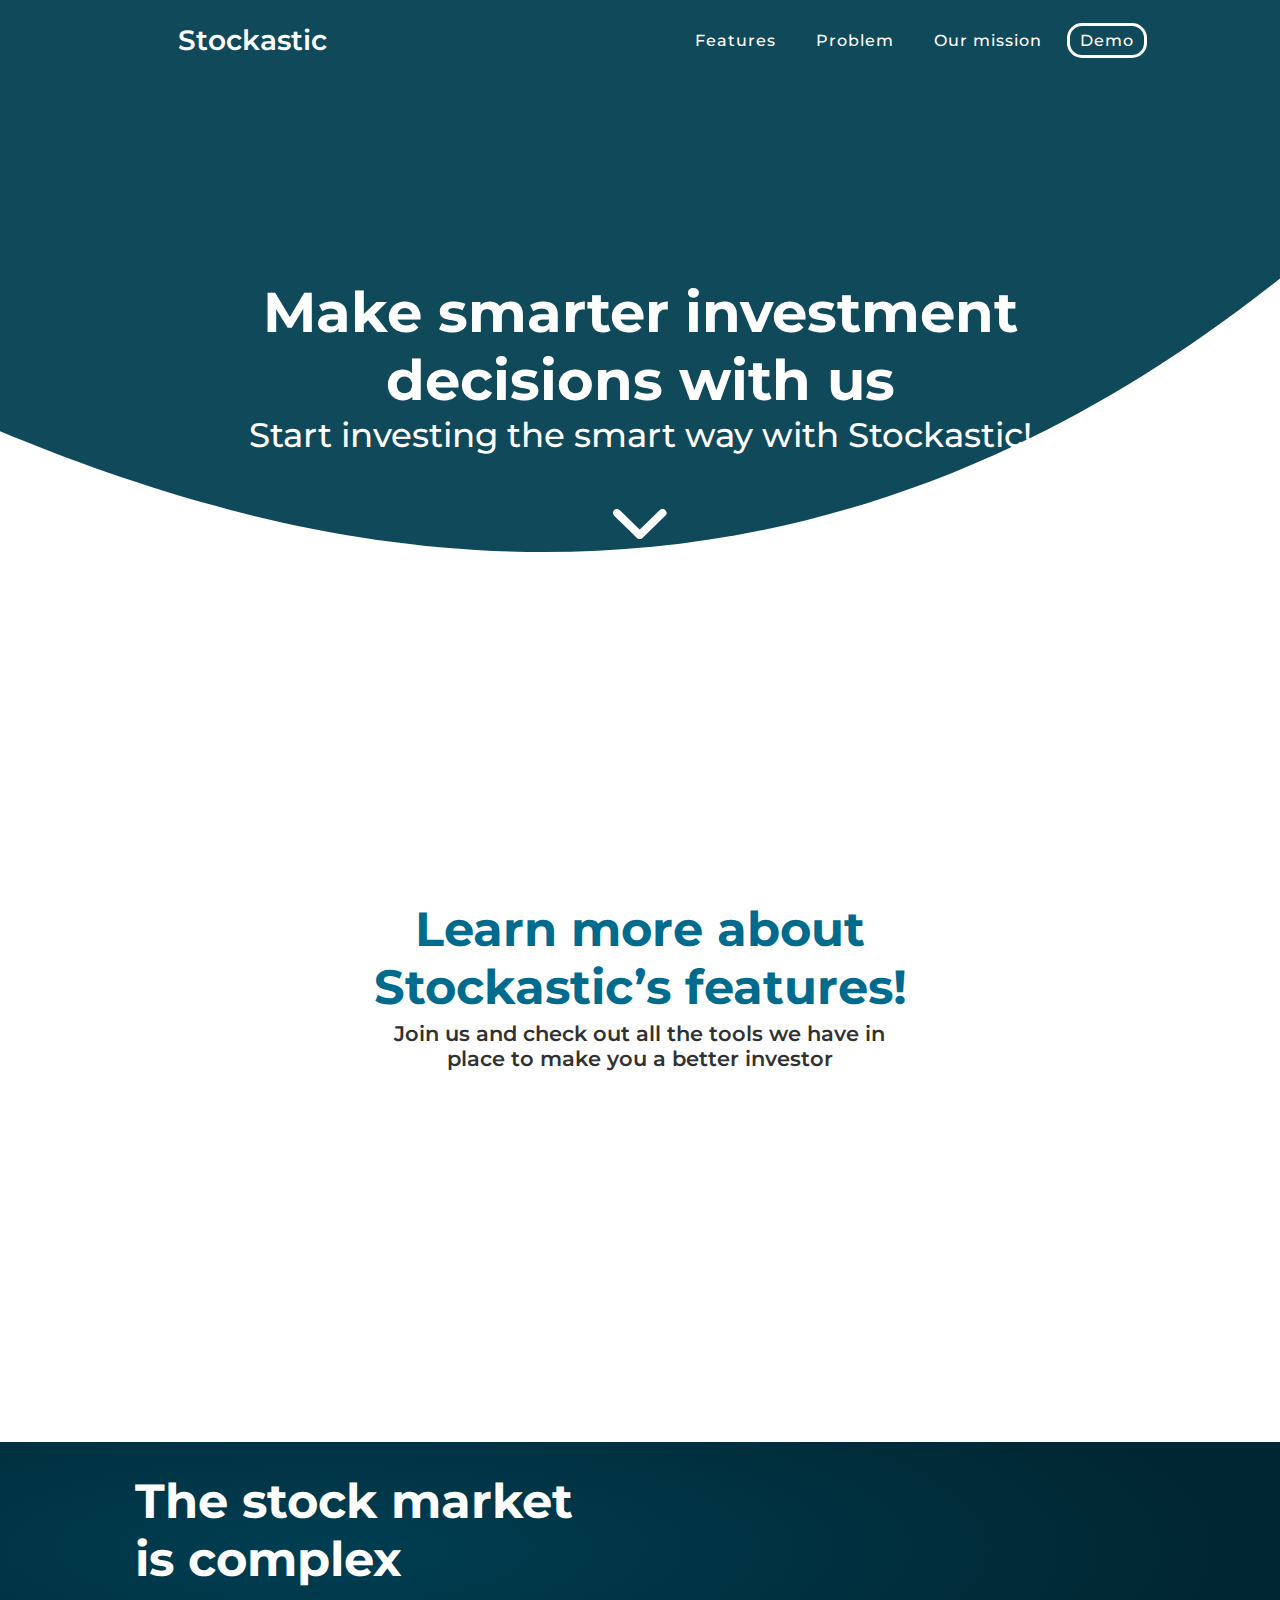
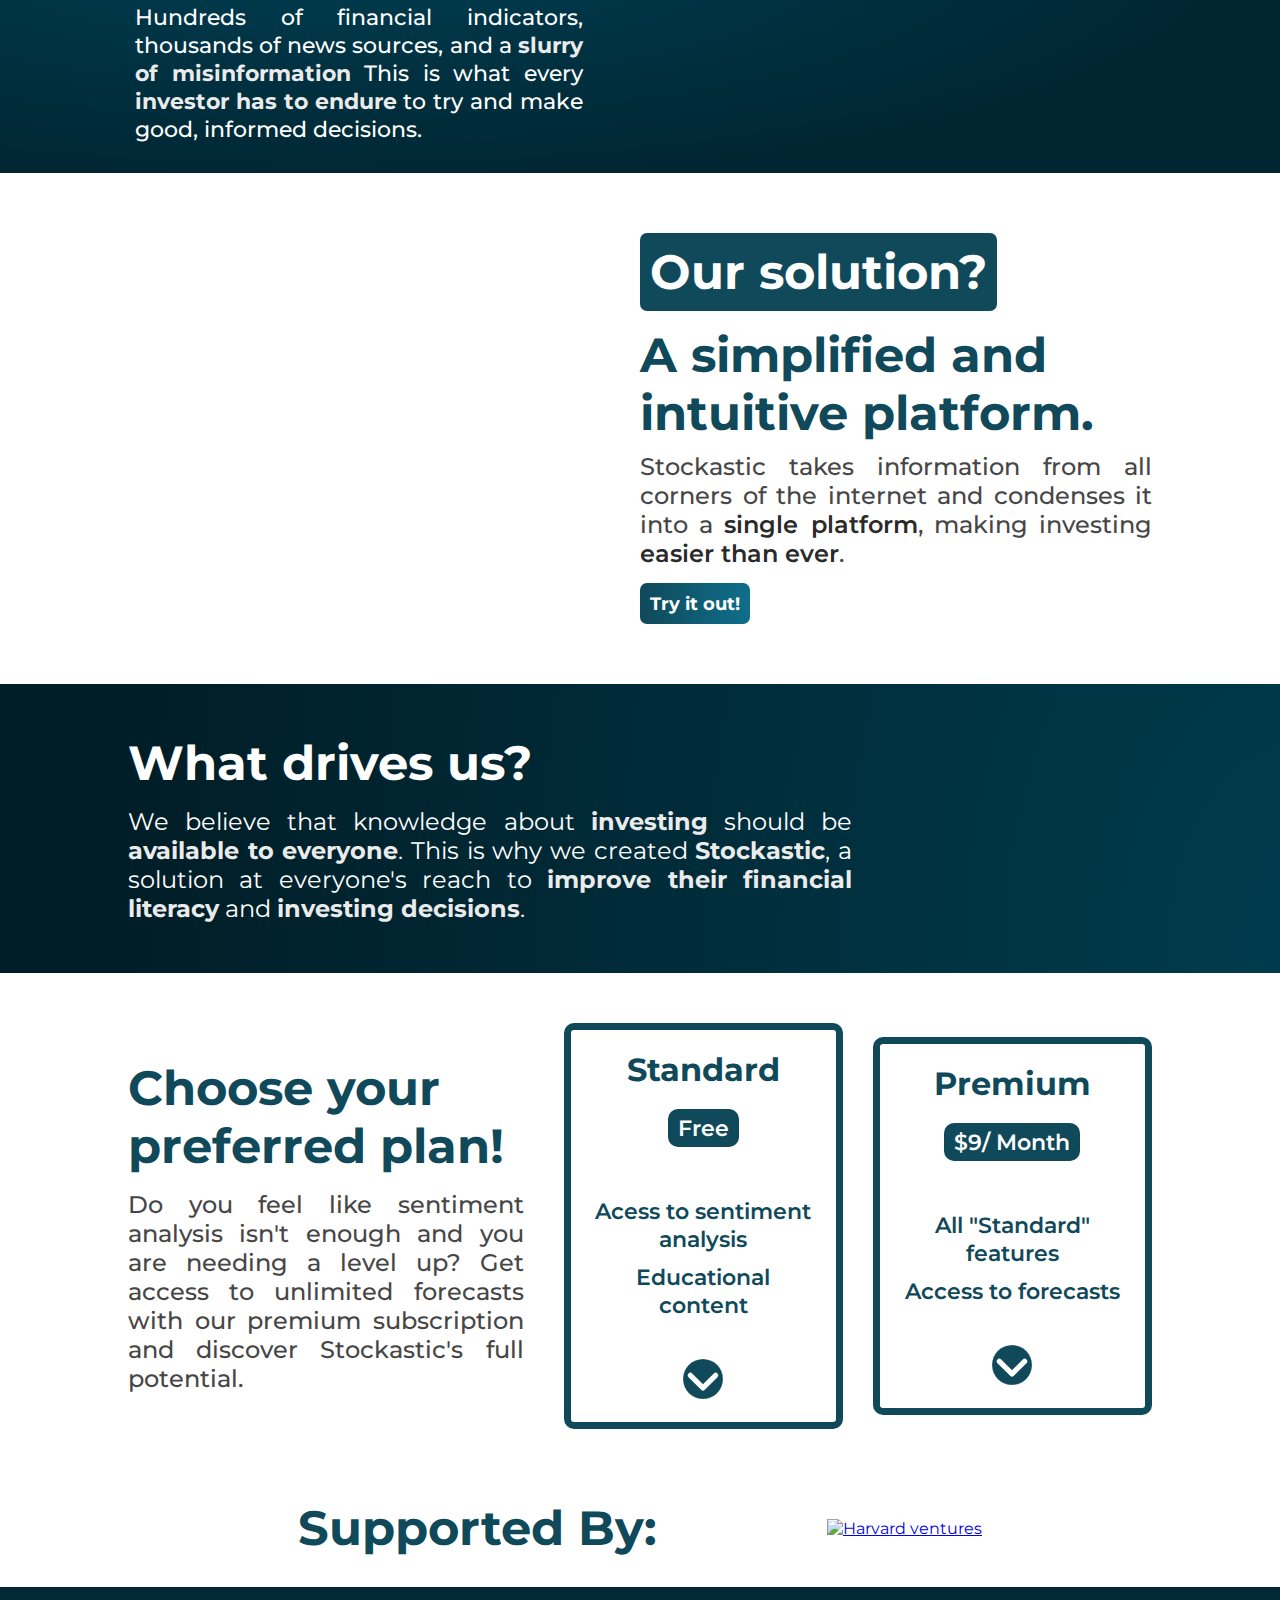
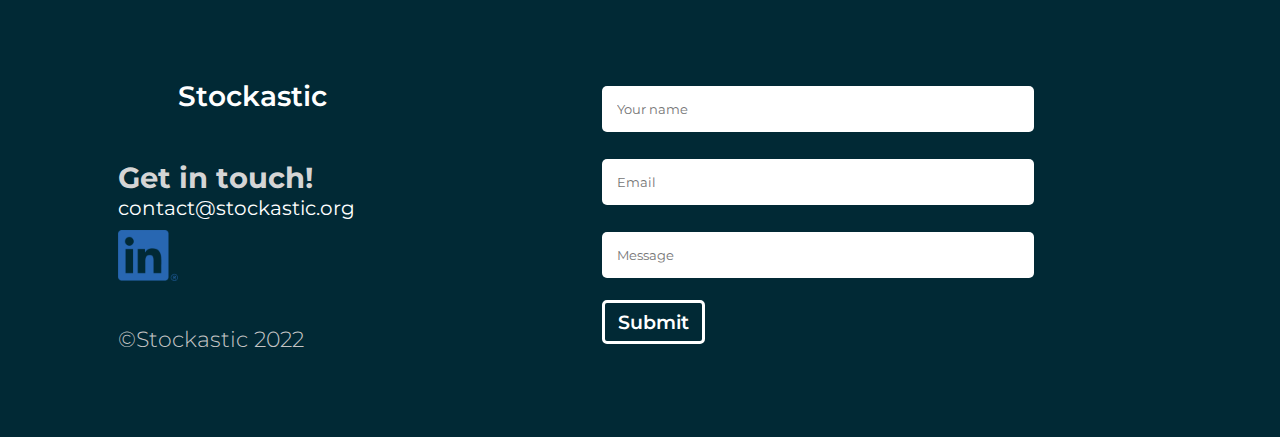
==== commit 50218d99: "bug fixes" ====
--- a/index.html
+++ b/index.html
@@ -160,14 +160,13 @@
             <div class="what-drives-container margin">
                 <div class="what-drives-text">
                     <p class="white-title" id="what-drives-title">What drives us?</p>
-                    <p class="gray-text" id="what-drives-text">We believe investment <span
-                            class="light-highlight">knowledge</span> should be <span class="light-highlight">available
+                    <p class="gray-text" id="what-drives-text">We believe that knowledge about <span
+                            class="light-highlight">investing</span> should be <span class="light-highlight">available
                             to
-                            everyone</span>. <br> This is why we created <span
-                            class="light-highlight">Stockastic</span>, a
+                            everyone</span>. This is why we created <span class="light-highlight">Stockastic</span>, a
                         solution at
-                        everyone's reach to <span class="light-highlight">improve financial literacy</span> and <span
-                            class="light-highlight">investing decisions</span>.
+                        everyone's reach to <span class="light-highlight">improve their financial literacy</span> and
+                        <span class="light-highlight">investing decisions</span>.
                     </p>
                 </div>
                 <video autoplay muted loop id="rocket-vid">
@@ -234,10 +233,14 @@
                     </div>
                     <div class="subcontainers-footer">
                         <p class="title-footer">Get in touch!</p>
-                        <p></p>
+
                         <a href="mailto:contact@" class="link-footer"><span class="darker"><i
                                     class="fa-solid fa-envelope"></i></span>
-                            contact@stockastic.org</a>
+                            contact@stockastic.org
+                        </a>
+                        <a class="linkdin-link" href="https://www.linkedin.com/company/stockasticbusiness/">
+                            <img src="linkdin-logo.png" alt="" srcset="">
+                        </a>
                     </div>
                     <p class="terms-conditions">©Stockastic 2022</p>
                 </div>
--- a/landingpage.css
+++ b/landingpage.css
@@ -489,7 +489,11 @@
       transition: 0.70s;
       z-index: 30;
     }
- 
+    #title-first{
+      text-align: center;
+      font-size: 1.2em;
+      margin-bottom: 10px;
+      }
   }
   /*************   SVG BG *************/
   
@@ -996,6 +1000,7 @@
   }
   .pricing-button{
     border: none;
+    background-color: transparent;
   }
   #down-arrow-price{
     height: 40px;
@@ -1106,7 +1111,7 @@
 /**************** FOOTER ********************/
 
 .footer {
-  margin-top: 15vh;
+  margin-top: 30px;
   position: relative;
   width: 100%;
   bottom: 0;
@@ -1147,6 +1152,17 @@
   text-align: center;
   width: fit-content;
   color: var(--neutral-color);
+}
+.subcontainers-footer{
+  display: flex;
+  flex-direction: column;
+}
+.linkdin-link{
+  margin-top: 10px;
+
+}
+.linkdin-link > img{
+  width: 60px;
 }
 .terms-conditions {
   color: #c5c5c5;
@@ -1271,4 +1287,8 @@
   .form-contact{
     display: block;
   }
+  .linkdin-link{
+    margin-top: 20px;
+  
+  }
 }